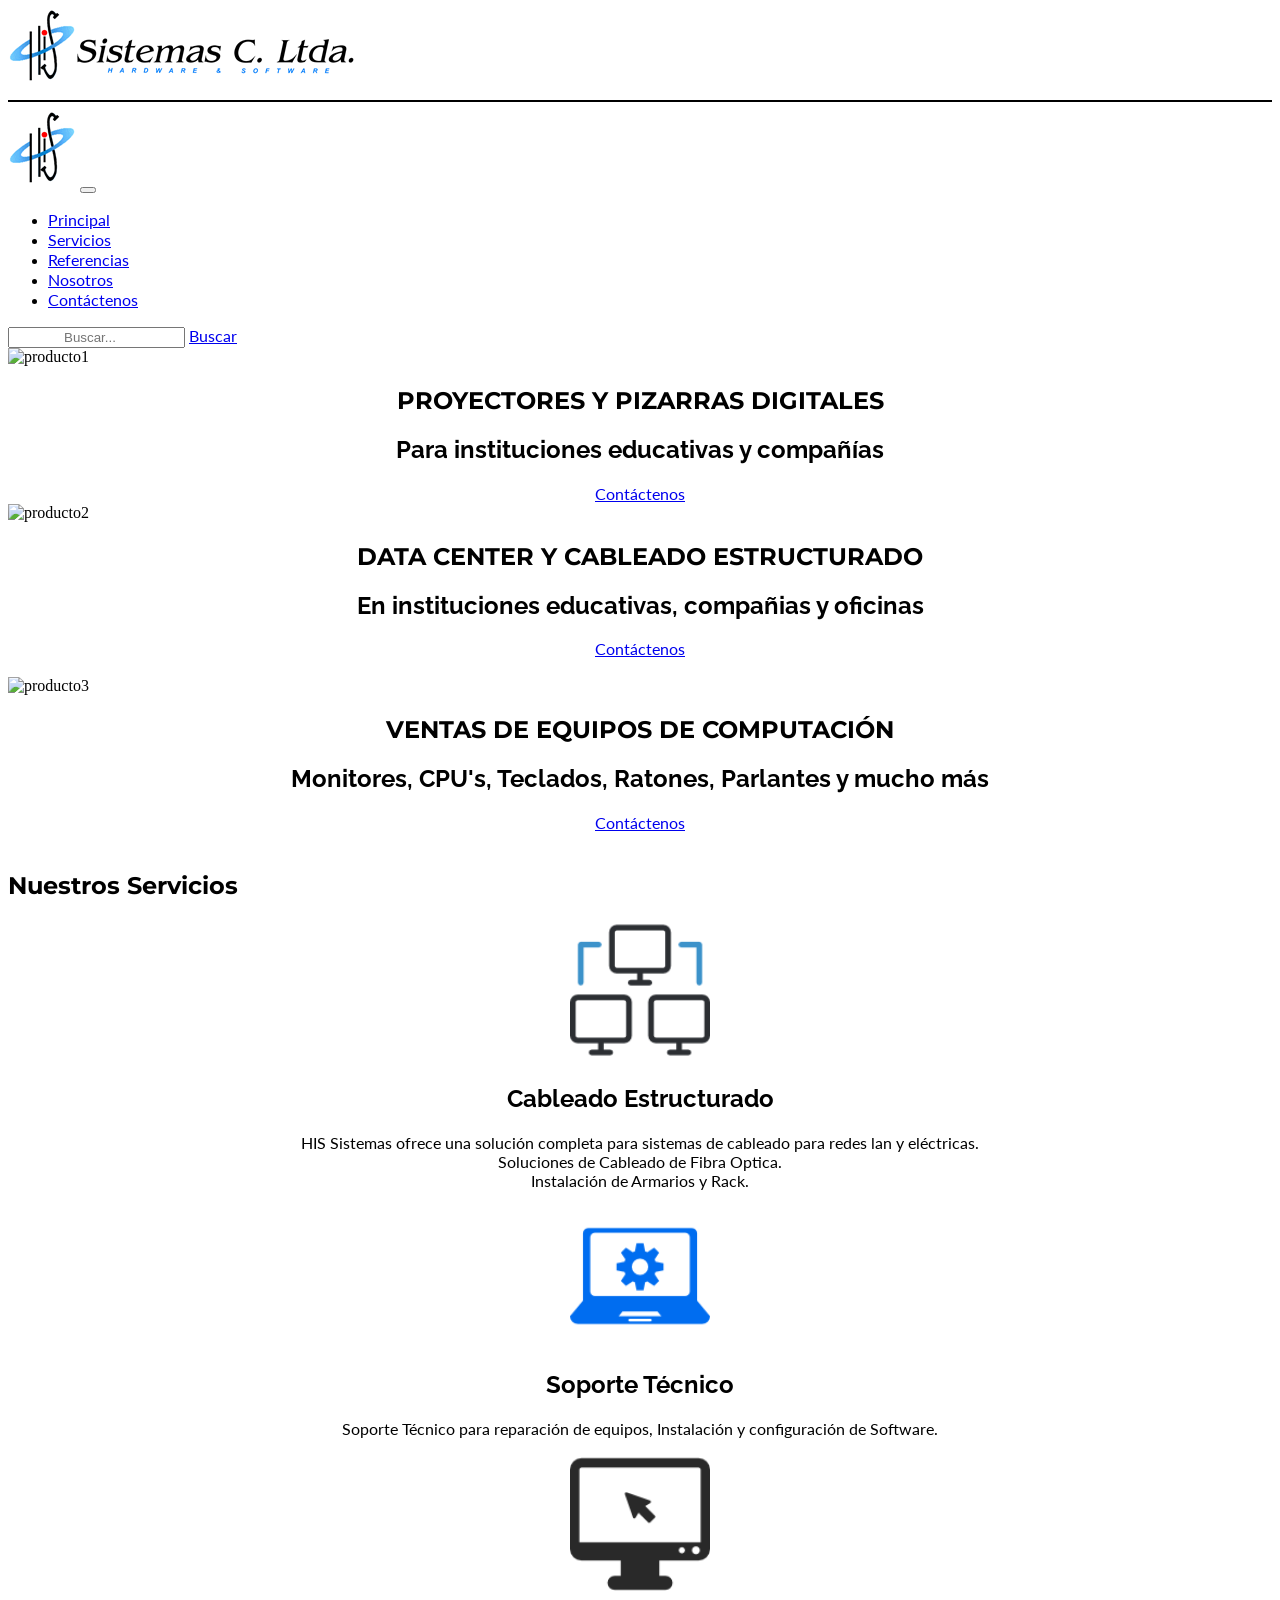
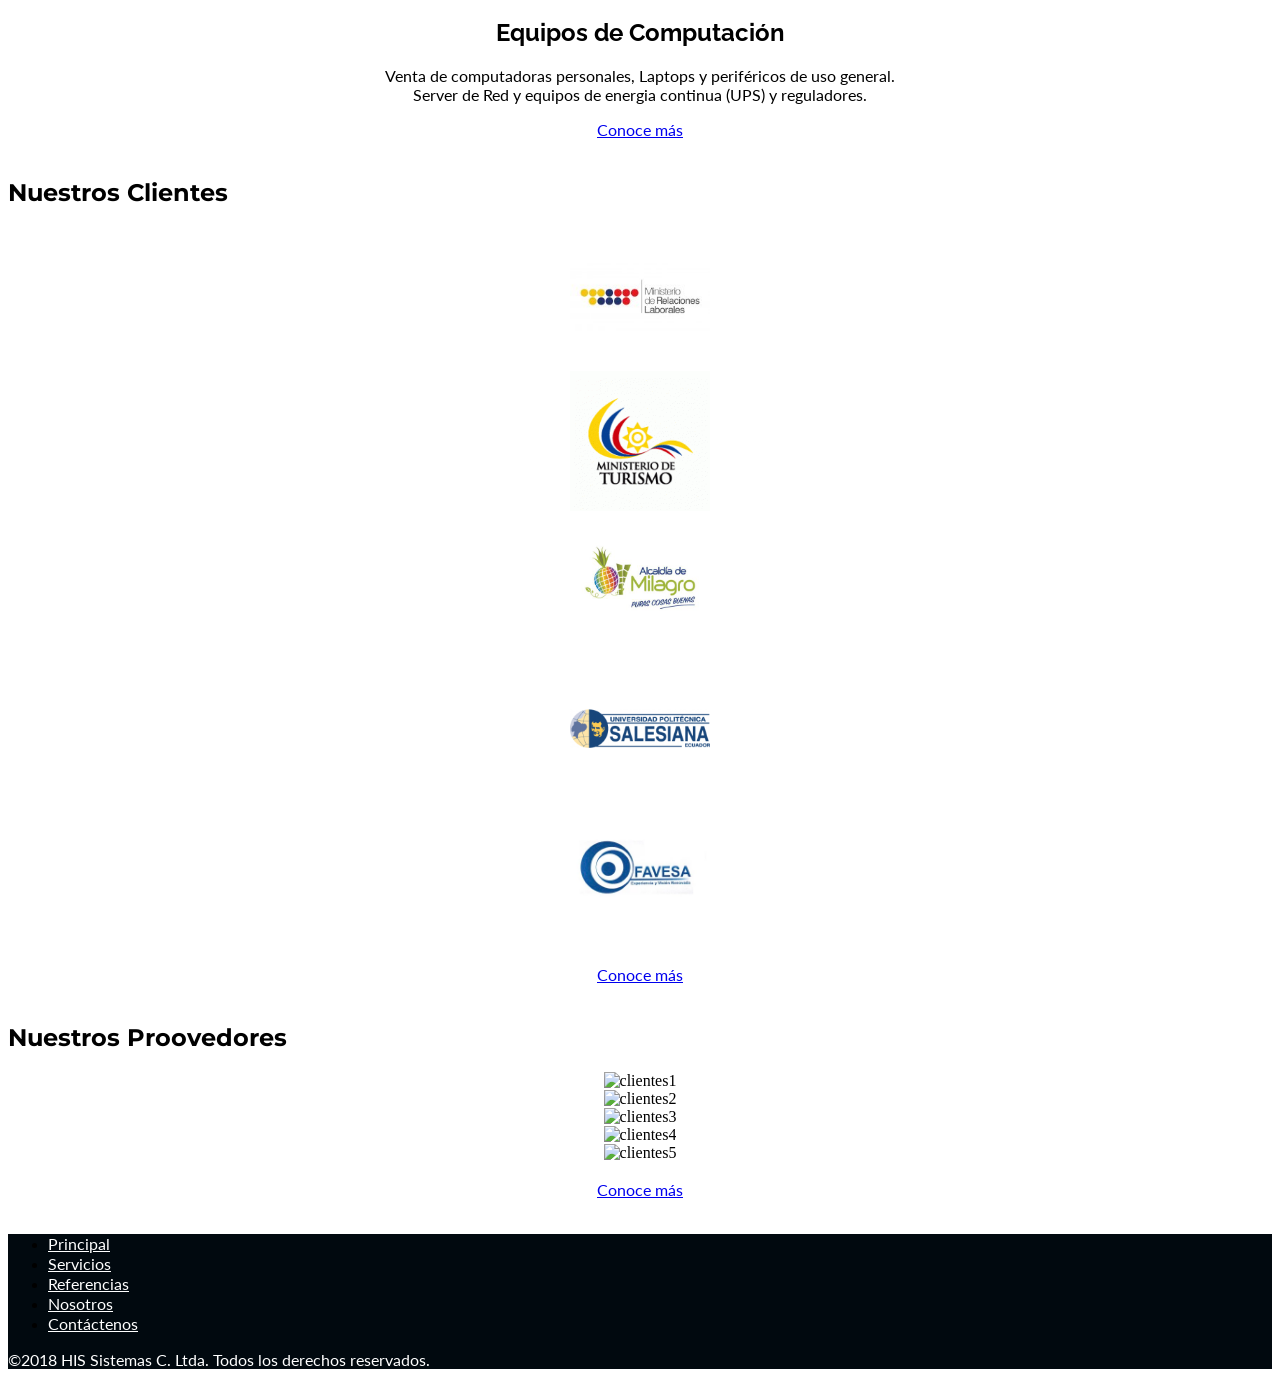
==== Pagina Web/html/index.html @ 73524119 "Ajustes en la estructura" ====
<!doctype html>
<html lang="es">

<head>
	<meta charset="utf-8">
	<meta name="viewport" content="width=device-width, initial-scale=1, shrink-to-fit=no">
	<meta name="author" content="Jose Escobar, Fernando Vaca">
	<title>HIS Sistemas</title>
	<link rel="stylesheet" href="../css/bootstrap.min.css">
	<link rel="stylesheet" href="../css/header_footer.css" type="text/css">
	<link rel="stylesheet" href="../css/index.css" type="text/css">
</head>

<body>
	<div class="container">
		<div class="row">
			<div class="col col-12">
				<div class="row">
					<header class="col col-12 col-md-6 col-lg-4 d-none d-md-block" id="logoholder">
						<img class="img-fluid " src="../img/logo.png" alt="logoHIS">
					</header>
				</div>

				<hr class="d-none d-md-block" id="line">
				<nav class="navbar navbar-expand-md navbar-light col">
						<a class="navbar-brand d-md-none d-sm-block" href="index.html"><img class="img-fluid" src="../img/logo-icono.png" alt="logoHIS"></a>
						<button class="navbar-toggler" type="button" data-toggle="collapse" data-target="#menuPrincipal">
						<span class="navbar-toggler-icon"></span>
						</button>
						<div id="menuPrincipal" class="collapse navbar-collapse justify-content-between">
							<ul class="list-inline navbar-nav">
								<li class="list-inline-item nav-item active"><a class="lato nav-link" href="index.html">Principal</a></li>
								<li class="list-inline-item nav-item"><a class="lato nav-link" href="services.html">Servicios</a></li>
								<li class="list-inline-item nav-item"><a class="lato nav-link" href="news.html">Referencias</a></li>
								<li class="list-inline-item nav-item"><a class="lato nav-link" href="us.html">Nosotros</a></li>
								<li class="list-inline-item nav-item"><a class="lato nav-link" href="contactus.html">Contáctenos</a></li>
							</ul>
							<form class="form-inline my-lg-3">
							  <input class="form-control mr-2" type="search" placeholder="Buscar..." aria-lael="Search">
							  <a href="search.html" class="lato btn btn-info" type="submit">Buscar</a>
							</form>
						</div>
					</nav>
			</div>
		</div>
	</div>
	<div class="container-fluid">
		<div class="row">
			<section class="col col-12" id="productos">
				<div class="producto row border border-dark mb-4">
					<div class="p-0 col col-12 col-sm-12 col-md-12 col-lg-8">
						<img class="img-fluid" src="https://via.placeholder.com/1000x500" alt="producto1">
					</div>
					<div class="col col-12 col-sm-12 col-md-12 col-lg-4">
						<div class="prod row">
							<div class="tituloP col col-12">
								<h1 class="mont">
									PROYECTORES Y PIZARRAS DIGITALES
								</h1>
							</div>
							<div class="textoP col col-12">
								<h2 class="rale">
									Para instituciones educativas y compañías
								</h2>
							</div>
							<div class="boton col col-12">
								<a href="contactus.html" class="lato btn btn-info">Contáctenos</a>
							</div>
						</div>

					</div>
				</div>
				<div class="producto row border border-dark">
					<div class="p-0 col col-12 col-sm-12 col-md-12 col-lg-8">
						<img class="img-fluid" src="https://via.placeholder.com/1000x500" alt="producto2">
					</div>
					<div class="col col-12 col-sm-12 col-md-12 col-lg-4">
						<div class="prod row">
							<div class="tituloP col col-12">
								<h1 class="mont">
									DATA CENTER Y CABLEADO ESTRUCTURADO
								</h1>
							</div>
							<div class="textoP col col-12">
								<h2 class="rale">
									En instituciones educativas, compañias y oficinas
								</h2>
							</div>
							<div class="boton col col-12">
								<a href="contactus.html" class="lato btn btn-info">Contáctenos</a>
							</div>
						</div>
					</div>

				</div>

				<br>

				<div class="producto row border border-dark">
					<div class="p-0 col col-12 col-sm-12 col-md-12 col-lg-8">
						<img class="img-fluid" src="https://via.placeholder.com/1000x500" alt="producto3">
					</div>
					<div class="col col-12 col-sm-12 col-md-12 col-lg-4">
						<div class="prod row">
							<div class="tituloP col col-12">
								<h1 class="mont">
									VENTAS DE EQUIPOS DE COMPUTACIÓN
								</h1>
							</div>
							<div class="textoP col col-12">
								<h2 class="rale">
									Monitores, CPU's, Teclados, Ratones, Parlantes y mucho más
								</h2>
							</div>
							<div class="boton col col-12">
								<a href="contactus.html" class="lato btn btn-info">Contáctenos</a>
							</div>
						</div>
					</div>

				</div>
			</section>
		</div>
		<div class="row">
			<section class="col col-12" id="servicios">
				<br>
				<div class="row" id="serviciosImg">
					<div class="col col-12">
						<h1 class="mont">Nuestros Servicios</h1>
					</div>
					<div class="serviceHolder col col-12 col-sm-12 col-lg-4">
						<div class="row">
							<div class="imgen col col-12">
								<img class="img-fluid ik" src="../img/cabEstruc.png" alt="service1">
							</div>
	
							<div class="tituloP col col-12">
								<h2 class="rale">
									Cableado Estructurado	
								</h2>
							</div>
	
							<div class="textoP col col-12">
								<p class="lato">
									HIS Sistemas ofrece una solución completa para sistemas de cableado para redes lan y eléctricas.
									<br>
									Soluciones de Cableado de Fibra Optica.
									<br>
									Instalación de Armarios y Rack.
								</p>
							</div>
	
						</div>
					</div>
					<div class="serviceHolder col col-12 col-sm-12 col-lg-4">
						<div class="row">
							<div class="imgen col col-12">
								<img class="img-fluid ik" src="../img/sopTec.png" alt="service3">
							</div>
	
							<div class="tituloP col col-12">
								<h2 class="rale">
									Soporte Técnico	
								</h2>
							</div>
	
							<div class="textoP col col-12">
								<p class="lato">
									Soporte Técnico para reparación de equipos, Instalación y configuración de Software.
								</p>
							</div>
	
						</div>
					</div>
					<div class="serviceHolder col col-12 col-sm-12 col-lg-4">
						<div class="row">
							<div class="imgen col col-12">
								<img class="img-fluid ik" src="../img/eqComp.png" alt="service2">
							</div>
	
							<div class="tituloP col col-12">
								<h2 class="rale">
									Equipos de Computación	
								</h2>
							</div>
	
							<div class="textoP col col-12">
								<p class="lato">
									Venta de computadoras personales, Laptops y periféricos de uso general.
									<br>
									Server de Red y equipos de energia continua (UPS) y reguladores.
								</p>
							</div>
	
						</div>
					</div>
					
					<div class="boton col col-12">
						<a class="lato boton btn btn-info" href="services.html">Conoce más</a>
					</div>
				</div>
			</section>
		</div>
		
		<br>
		<div class="row">
			<section class="col col-12" id="clientes">
				<div class="row" id="clientesHolder">
					<div class="col col-12">
						<h1 class="mont">Nuestros Clientes</h1>
					</div>
					<div class="imgen col col-6 col-sm-6 col-md-2">
						<img class="ik img-fluid" src="../img/minLaborales.jpg" alt="clientes1">
					</div>
					<div class="imgen col col-6 col-sm-6 col-md-2">
						<img class="ik img-fluid" src="../img/minTurismo.jpg" alt="clientes2">
					</div>
					<div class="imgen col col-6 col-sm-6 col-md-2">
						<img class="ik img-fluid" src="../img/alcMilagro.jpg" alt="clientes3">
					</div>
					<div class="imgen col col-6 col-sm-6 col-md-2">
						<img class="ik img-fluid" src="../img/ups.png" alt="clientes4">
					</div>
					<div class="imgen col col-6 col-sm-6 col-md-2">
						<img class="ik img-fluid" src="../img/favesa.png" alt="clientes5">
					</div>
				</div>
				<br>
				<div class="boton col col-md-6 col-lg-2">
					<a class="lato btn btn-info" href="news.html">Conoce más</a>
				</div>

			</section>
		</div>
		<br>
		<div class="row">
			<section class="col col-12" id="proovedores">
				<div class="row" id="proovedoresHolder">
					<div class="col col-12">
						<h1 class="mont">Nuestros Proovedores</h1>
					</div>
					<div class="imgen col col-6 col-sm-6 col-md-2">
						<img class="ik img-fluid" src="https://via.placeholder.com/140x100" alt="clientes1">
					</div>
					<div class="imgen col col-6 col-sm-6 col-md-2">
						<img class="ik img-fluid" src="https://via.placeholder.com/140x100" alt="clientes2">
					</div>
					<div class="imgen col col-6 col-sm-6 col-md-2">
						<img class="ik img-fluid" src="https://via.placeholder.com/140x100" alt="clientes3">
					</div>
					<div class="imgen col col-6 col-sm-6 col-md-2">
						<img class="ik img-fluid" src="https://via.placeholder.com/140x100" alt="clientes4">
					</div>
					<div class="imgen col col-6 col-sm-6 col-md-2">
						<img class="ik img-fluid" src="https://via.placeholder.com/140x100" alt="clientes5">
					</div>
				</div>
				<br>
				<div class="boton col col-md-6 col-lg-2">
					<a class="lato btn btn-info" href="services.html">Conoce más</a>
				</div>

			</section>
		</div>

		<br>
	</div>
	
	<footer class="footer">
		<div class="container">
			<div class="row">
				<ul class="list-inline">
					<li class="list-inline-item"><a class="lato wl nav-link" href="index.html">Principal</a></li>
					<li class="list-inline-item"><a class="lato wl nav-link" href="services.html">Servicios</a></li>
					<li class="list-inline-item"><a class="lato wl nav-link" href="news.html">Referencias</a></li>
					<li class="list-inline-item"><a class="lato wl nav-link" href="us.html">Nosotros</a></li>
					<li class="list-inline-item"><a class="lato wl nav-link" href="contactus.html">Contáctenos</a></li>
				</ul>

			</div>
			<div class="row">
				<div class="col">
					<p class="lato wl">©2018 HIS Sistemas C. Ltda. Todos los derechos reservados.</p>	
				</div>
			</div>
		</div>
	</footer>
	
	<script src="../js/jquery-3.3.1.slim.min.js"></script>
    <script src="../js/bootstrap.min.js"></script>
  
	
</body>

</html>
---- Pagina Web/css/header_footer.css ----
@import url('https://fonts.googleapis.com/css?family=Lato|Montserrat|Raleway');
/*
font-family: 'Lato', sans-serif;
font-family: 'Montserrat', sans-serif;
font-family: 'Raleway', sans-serif;
*/



#line {
	border: 1px solid black;
}

#navbar a, nav input{
	color: black;
	text-align: center;
	text-decoration: none;
}

#navbar a:hover {
	background-color: #5CB1F7;
}

.lato{
	font-family: 'Lato', sans-serif;
}


.mont{
	font-family: 'Montserrat' ,sans-serif;
	font-weight: bolder;
}

.rale{
	font-family: 'Raleway',sans-serif;
}

.wl{
	color: #FFFFFF;
}

.footer{
	background-color: #01090F;
}
---- Pagina Web/css/index.css ----
.tituloP,.textoP,.boton,.imgen{
	margin-left: auto;
	margin-right: auto;
	text-align: center;
}

.prod{
	height:  100%;
}

.ik{
	height: 140px;
	width: 140px;
}
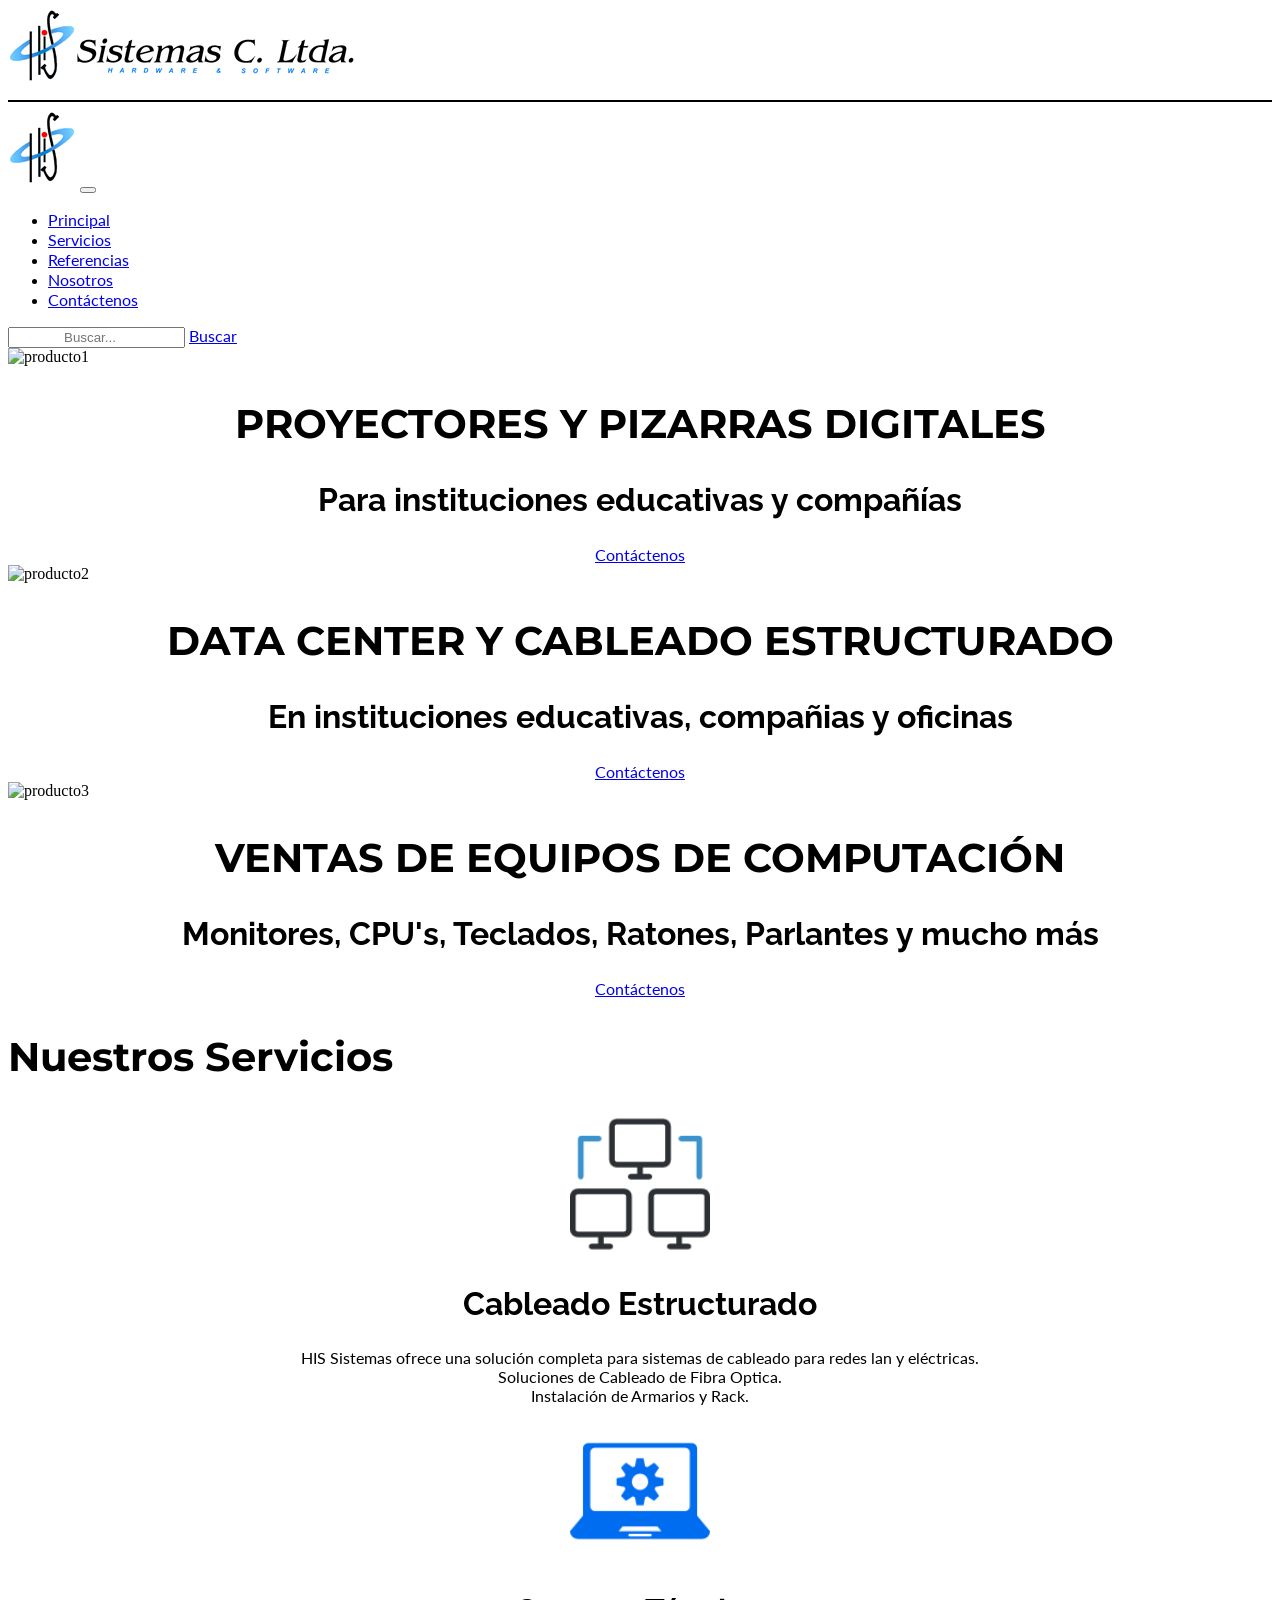
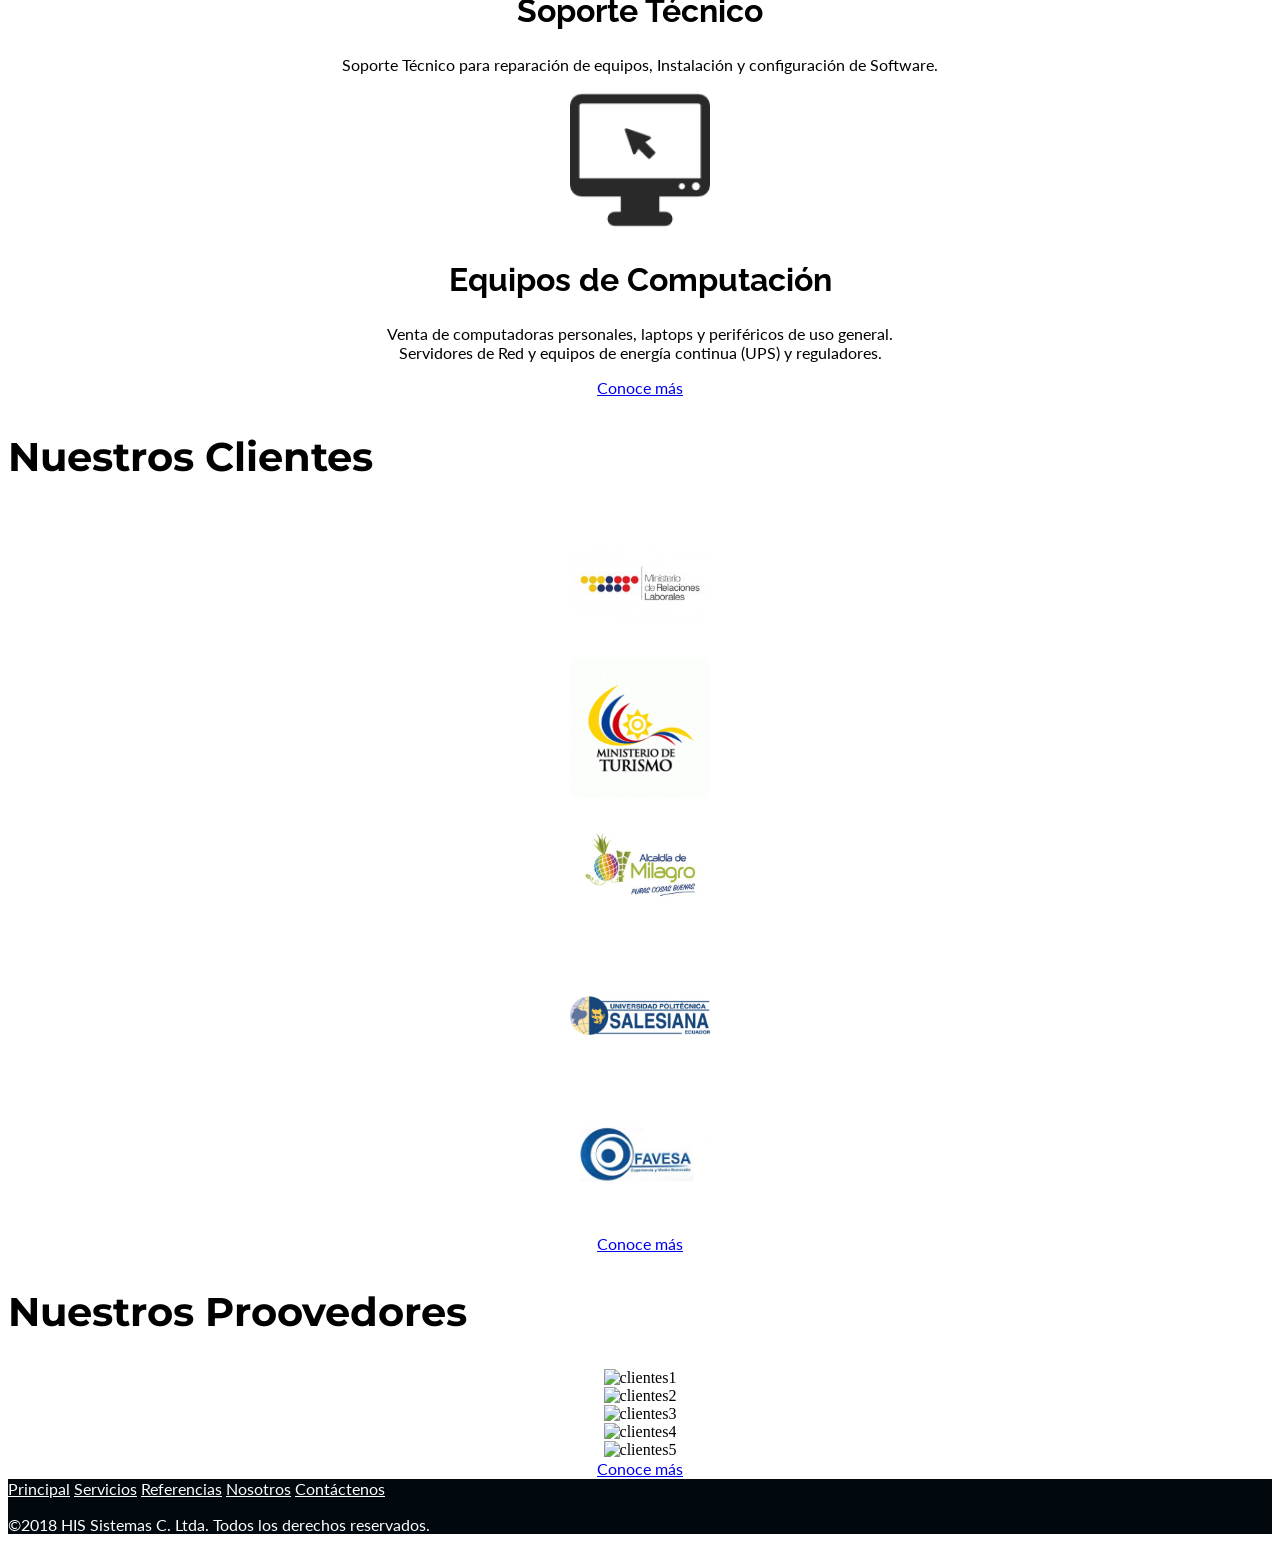
==== commit 70e226a4: "GG" ====
--- a/Pagina Web/html/index.html
+++ b/Pagina Web/html/index.html
@@ -45,20 +45,20 @@
 		</div>
 	</div>
 	<div class="container-fluid">
-		<div class="row">
-			<section class="col col-12" id="productos">
-				<div class="producto row border border-dark mb-4">
-					<div class="p-0 col col-12 col-sm-12 col-md-12 col-lg-8">
+		<div class="row" >
+			<section id="productos" class="col col-12">
+				<div class="producto row">
+					<div class="p-0 col col-12 col-sm-12 col-md-12 col-lg-7 col-xl-8">
 						<img class="img-fluid" src="https://via.placeholder.com/1000x500" alt="producto1">
 					</div>
-					<div class="col col-12 col-sm-12 col-md-12 col-lg-4">
-						<div class="prod row">
+					<div class="col col-12 col-sm-12 col-md-12 col-lg-5 col-xl-4">
+						<div class="prod row align-middle">
 							<div class="tituloP col col-12">
 								<h1 class="mont">
 									PROYECTORES Y PIZARRAS DIGITALES
 								</h1>
 							</div>
-							<div class="textoP col col-12">
+							<div class="textoP col col-12 d-none d-lg-block">
 								<h2 class="rale">
 									Para instituciones educativas y compañías
 								</h2>
@@ -70,18 +70,18 @@
 
 					</div>
 				</div>
-				<div class="producto row border border-dark">
-					<div class="p-0 col col-12 col-sm-12 col-md-12 col-lg-8">
+				<div class="producto row">
+					<div class="p-0 col col-12 col-sm-12 col-md-12 col-lg-7 col-xl-8">
 						<img class="img-fluid" src="https://via.placeholder.com/1000x500" alt="producto2">
 					</div>
-					<div class="col col-12 col-sm-12 col-md-12 col-lg-4">
-						<div class="prod row">
+					<div class="col col-12 col-sm-12 col-md-12 col-lg-5 col-xl-4">
+						<div class="prod row align-middle">
 							<div class="tituloP col col-12">
 								<h1 class="mont">
 									DATA CENTER Y CABLEADO ESTRUCTURADO
 								</h1>
 							</div>
-							<div class="textoP col col-12">
+							<div class="textoP col col-12 d-none d-lg-block">
 								<h2 class="rale">
 									En instituciones educativas, compañias y oficinas
 								</h2>
@@ -93,21 +93,18 @@
 					</div>
 
 				</div>
-
-				<br>
-
-				<div class="producto row border border-dark">
-					<div class="p-0 col col-12 col-sm-12 col-md-12 col-lg-8">
+				<div class="producto row">
+					<div class="p-0 col col-12 col-sm-12 col-md-12 col-lg-7 col-xl-8">
 						<img class="img-fluid" src="https://via.placeholder.com/1000x500" alt="producto3">
 					</div>
-					<div class="col col-12 col-sm-12 col-md-12 col-lg-4">
+					<div class="col col-12 col-sm-12 col-md-12 col-lg-5 col-xl-4">
 						<div class="prod row">
 							<div class="tituloP col col-12">
-								<h1 class="mont">
+								<h1 class="mont center">
 									VENTAS DE EQUIPOS DE COMPUTACIÓN
 								</h1>
 							</div>
-							<div class="textoP col col-12">
+							<div class="textoP col col-12 d-none d-lg-block">
 								<h2 class="rale">
 									Monitores, CPU's, Teclados, Ratones, Parlantes y mucho más
 								</h2>
@@ -121,9 +118,9 @@
 				</div>
 			</section>
 		</div>
-		<div class="row">
-			<section class="col col-12" id="servicios">
-				<br>
+		
+		<div class="row mt-3 mt-lg-5" id="servicios">
+			<section class="col col-12">
 				<div class="row" id="serviciosImg">
 					<div class="col col-12">
 						<h1 class="mont">Nuestros Servicios</h1>
@@ -131,7 +128,7 @@
 					<div class="serviceHolder col col-12 col-sm-12 col-lg-4">
 						<div class="row">
 							<div class="imgen col col-12">
-								<img class="img-fluid ik" src="../img/cabEstruc.png" alt="service1">
+								<img class="ik" src="../img/cabEstruc.png" alt="service1">
 							</div>
 	
 							<div class="tituloP col col-12">
@@ -141,7 +138,7 @@
 							</div>
 	
 							<div class="textoP col col-12">
-								<p class="lato">
+								<p class="lato d-none d-md-block">
 									HIS Sistemas ofrece una solución completa para sistemas de cableado para redes lan y eléctricas.
 									<br>
 									Soluciones de Cableado de Fibra Optica.
@@ -155,7 +152,7 @@
 					<div class="serviceHolder col col-12 col-sm-12 col-lg-4">
 						<div class="row">
 							<div class="imgen col col-12">
-								<img class="img-fluid ik" src="../img/sopTec.png" alt="service3">
+								<img class="ik" src="../img/sopTec.png" alt="service3">
 							</div>
 	
 							<div class="tituloP col col-12">
@@ -165,7 +162,7 @@
 							</div>
 	
 							<div class="textoP col col-12">
-								<p class="lato">
+								<p class="lato d-none d-md-block">
 									Soporte Técnico para reparación de equipos, Instalación y configuración de Software.
 								</p>
 							</div>
@@ -185,10 +182,10 @@
 							</div>
 	
 							<div class="textoP col col-12">
-								<p class="lato">
-									Venta de computadoras personales, Laptops y periféricos de uso general.
+								<p class="lato d-none d-md-block">
+									Venta de computadoras personales, laptops y periféricos de uso general.
 									<br>
-									Server de Red y equipos de energia continua (UPS) y reguladores.
+									Servidores de Red y equipos de energía continua (UPS) y reguladores.
 								</p>
 							</div>
 	
@@ -202,15 +199,14 @@
 			</section>
 		</div>
 		
-		<br>
-		<div class="row">
+		<div class="row mt-3 mt-lg-5">
 			<section class="col col-12" id="clientes">
 				<div class="row" id="clientesHolder">
 					<div class="col col-12">
 						<h1 class="mont">Nuestros Clientes</h1>
 					</div>
 					<div class="imgen col col-6 col-sm-6 col-md-2">
-						<img class="ik img-fluid" src="../img/minLaborales.jpg" alt="clientes1">
+						<img class="ik" src="../img/minLaborales.jpg" alt="clientes1">
 					</div>
 					<div class="imgen col col-6 col-sm-6 col-md-2">
 						<img class="ik img-fluid" src="../img/minTurismo.jpg" alt="clientes2">
@@ -221,19 +217,18 @@
 					<div class="imgen col col-6 col-sm-6 col-md-2">
 						<img class="ik img-fluid" src="../img/ups.png" alt="clientes4">
 					</div>
-					<div class="imgen col col-6 col-sm-6 col-md-2">
+					<div class="imgen col col-6 col-sm-6 col-md-2 d-none d-md--block">
 						<img class="ik img-fluid" src="../img/favesa.png" alt="clientes5">
 					</div>
 				</div>
-				<br>
 				<div class="boton col col-md-6 col-lg-2">
 					<a class="lato btn btn-info" href="news.html">Conoce más</a>
 				</div>
 
 			</section>
 		</div>
-		<br>
-		<div class="row">
+		
+		<div class="row mt-3 mt-lg-5">
 			<section class="col col-12" id="proovedores">
 				<div class="row" id="proovedoresHolder">
 					<div class="col col-12">
@@ -251,11 +246,10 @@
 					<div class="imgen col col-6 col-sm-6 col-md-2">
 						<img class="ik img-fluid" src="https://via.placeholder.com/140x100" alt="clientes4">
 					</div>
-					<div class="imgen col col-6 col-sm-6 col-md-2">
+					<div class="imgen col col-6 col-sm-6 col-md-2 d-none d-md--block">
 						<img class="ik img-fluid" src="https://via.placeholder.com/140x100" alt="clientes5">
 					</div>
 				</div>
-				<br>
 				<div class="boton col col-md-6 col-lg-2">
 					<a class="lato btn btn-info" href="services.html">Conoce más</a>
 				</div>
@@ -263,20 +257,16 @@
 			</section>
 		</div>
 
-		<br>
 	</div>
 	
-	<footer class="footer">
+	<footer class="footer mt-3 mt-lg-5">
 		<div class="container">
-			<div class="row">
-				<ul class="list-inline">
-					<li class="list-inline-item"><a class="lato wl nav-link" href="index.html">Principal</a></li>
-					<li class="list-inline-item"><a class="lato wl nav-link" href="services.html">Servicios</a></li>
-					<li class="list-inline-item"><a class="lato wl nav-link" href="news.html">Referencias</a></li>
-					<li class="list-inline-item"><a class="lato wl nav-link" href="us.html">Nosotros</a></li>
-					<li class="list-inline-item"><a class="lato wl nav-link" href="contactus.html">Contáctenos</a></li>
-				</ul>
-
+			<div class="row pt-5 pb-5">
+				<a class="lato wl col-auto" href="index.html">Principal</a>
+				<a class="lato wl col-auto" href="services.html">Servicios</a>
+				<a class="lato wl col-auto" href="news.html">Referencias</a>
+				<a class="lato wl col-auto" href="us.html">Nosotros</a>
+				<a class="lato wl col-auto" href="contactus.html">Contáctenos</a>
 			</div>
 			<div class="row">
 				<div class="col">
@@ -286,8 +276,10 @@
 		</div>
 	</footer>
 	
+	
 	<script src="../js/jquery-3.3.1.slim.min.js"></script>
     <script src="../js/bootstrap.min.js"></script>
+	<script src="../js/index.js"></script>
   
 	
 </body>
--- a/Pagina Web/css/header_footer.css
+++ b/Pagina Web/css/header_footer.css
@@ -4,7 +4,6 @@
 font-family: 'Montserrat', sans-serif;
 font-family: 'Raleway', sans-serif;
 */
-
 
 
 #line {
@@ -42,3 +41,7 @@
 .footer{
 	background-color: #01090F;
 }
+
+.footer a:hover{
+	color:white;
+}
--- a/Pagina Web/css/index.css
+++ b/Pagina Web/css/index.css
@@ -1,16 +1,47 @@
-
 
 .tituloP,.textoP,.boton,.imgen{
-	margin-left: auto;
-	margin-right: auto;
+	margin: auto;
 	text-align: center;
-}
-
-.prod{
-	height:  100%;
 }
 
 .ik{
 	height: 140px;
 	width: 140px;
+}
+
+.tituloP, .textoP{
+	height: 40%;
+}
+
+
+.prod{
+	height: 100px;
+}
+
+
+h1,h2{
+	font-size: 1rem;
+}
+
+@media (min-width: 544px) {  
+	h1,h2{font-size: 1.2rem;}
+}
+ 
+/* Medium devices (tablets, 768px and up) The navbar toggle appears at this breakpoint */
+@media (min-width: 768px) {   
+	h1,h2{font-size:1.5rem;}/*1rem = 16px*/
+}
+ 
+/* Large devices (desktops, 992px and up) */
+@media (min-width: 992px) { 
+	.prod {height:100%;}
+	h1{font-size:2rem;}/*1rem = 16px*/
+	h2{font-size: 1.75rem}
+}
+ 
+/* Extra large devices (large desktops, 1200px and up) */
+@media (min-width: 1200px) {  
+	.prod {height:100%;} /*1rem = 16px*/    
+	h1{font-size:2.5rem;} 
+	h2{font-size: 2rem;}
 }
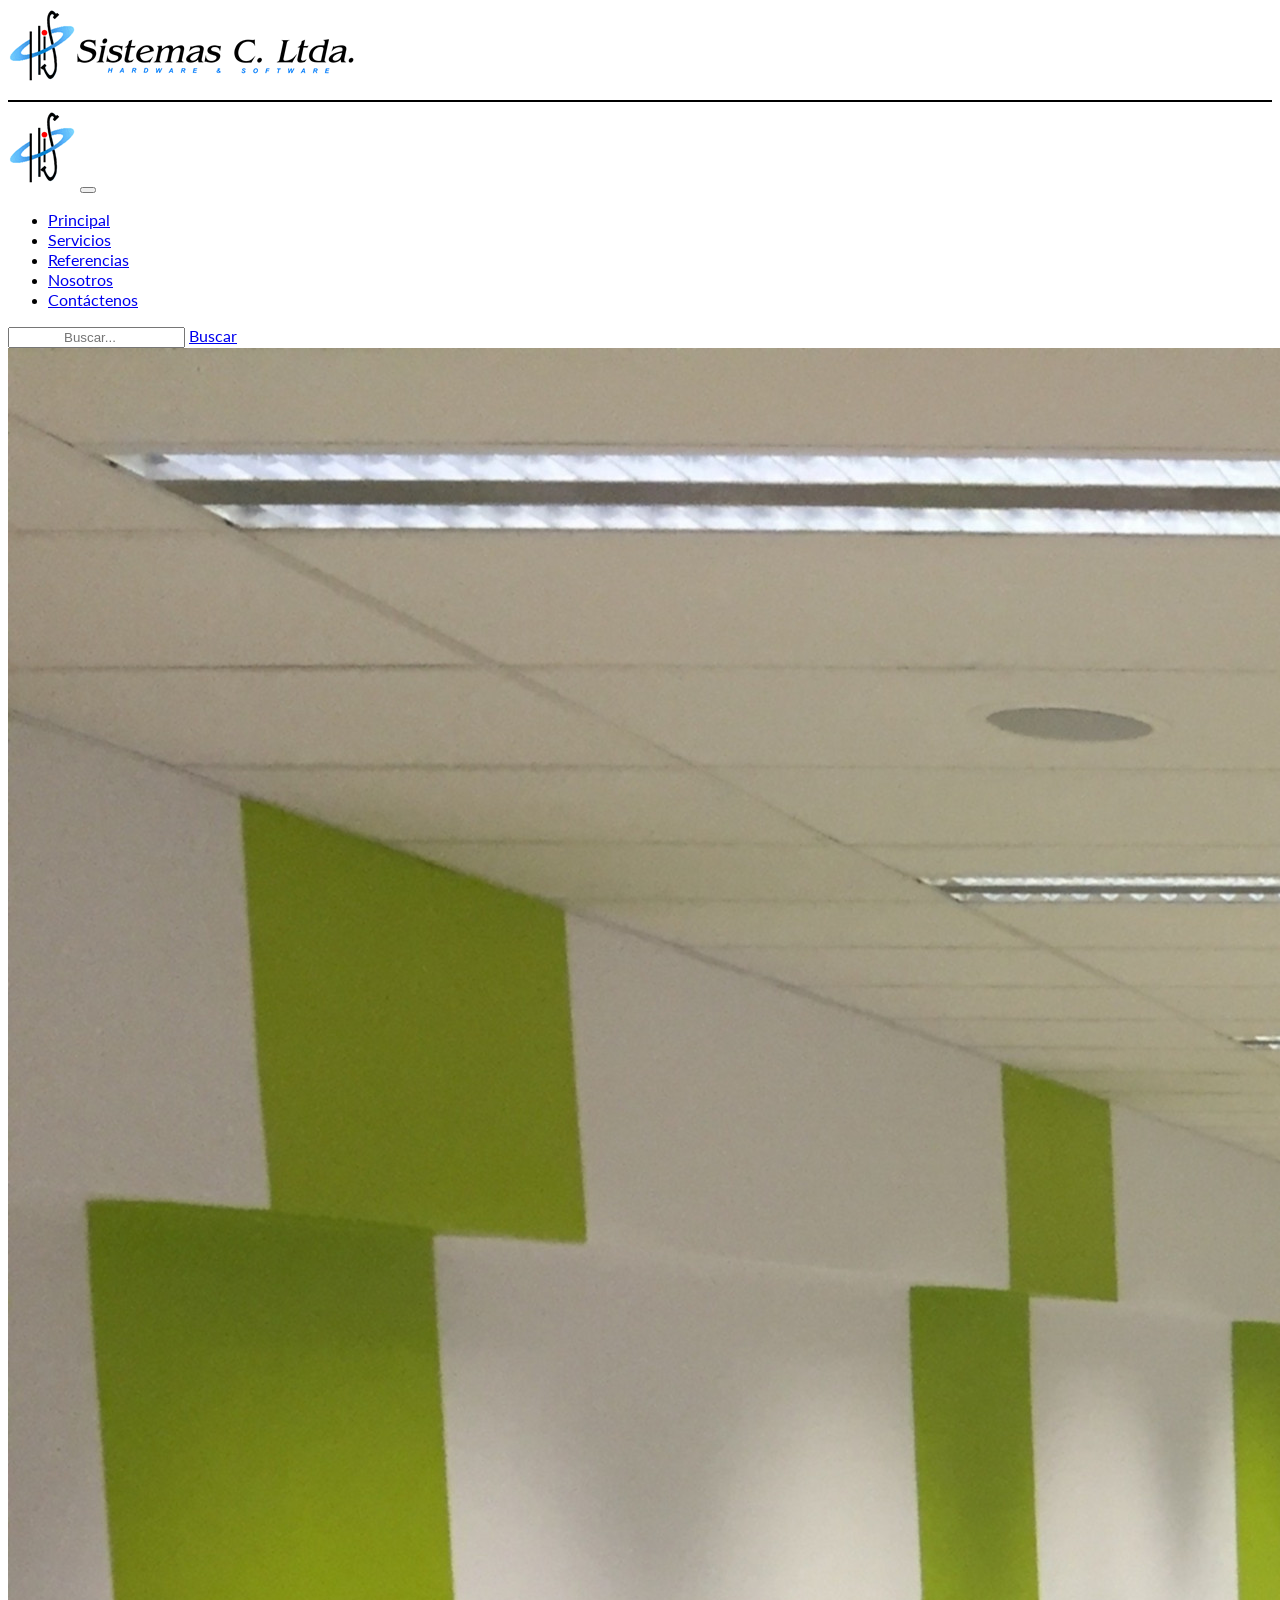
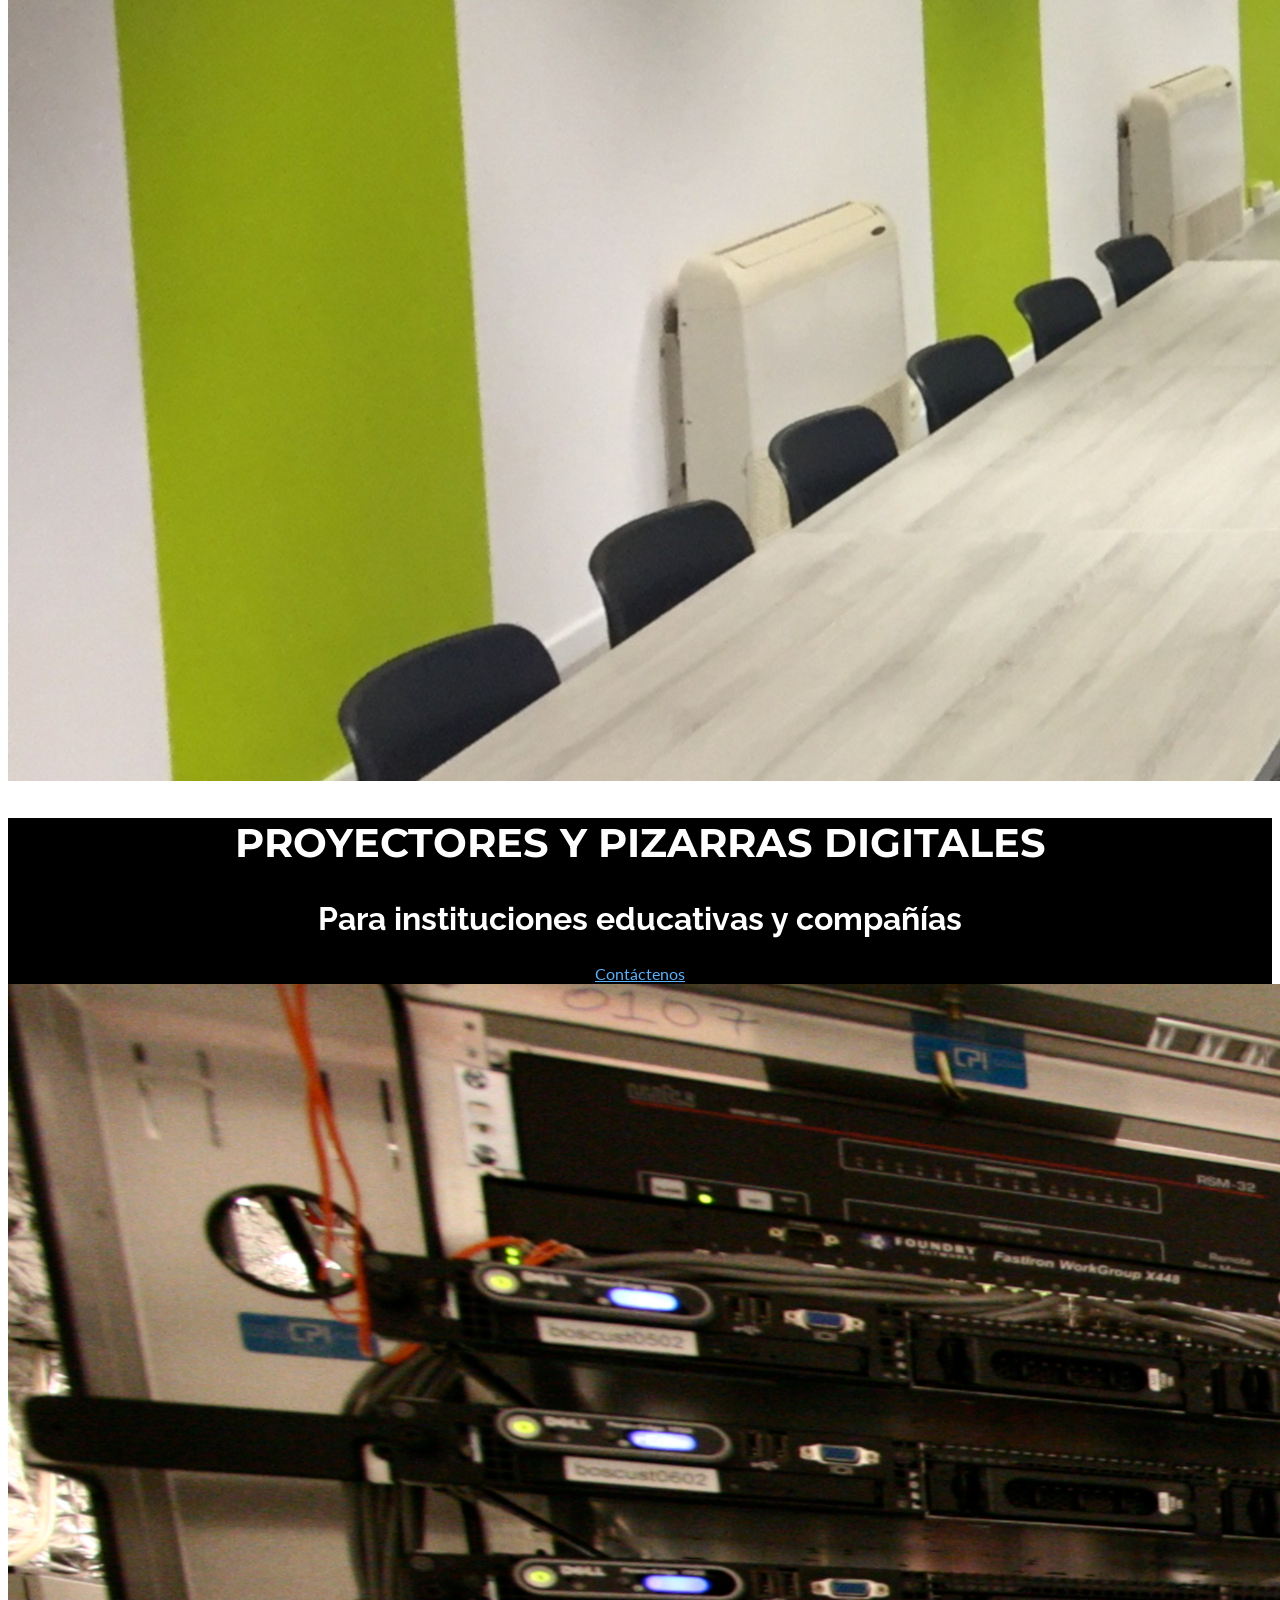
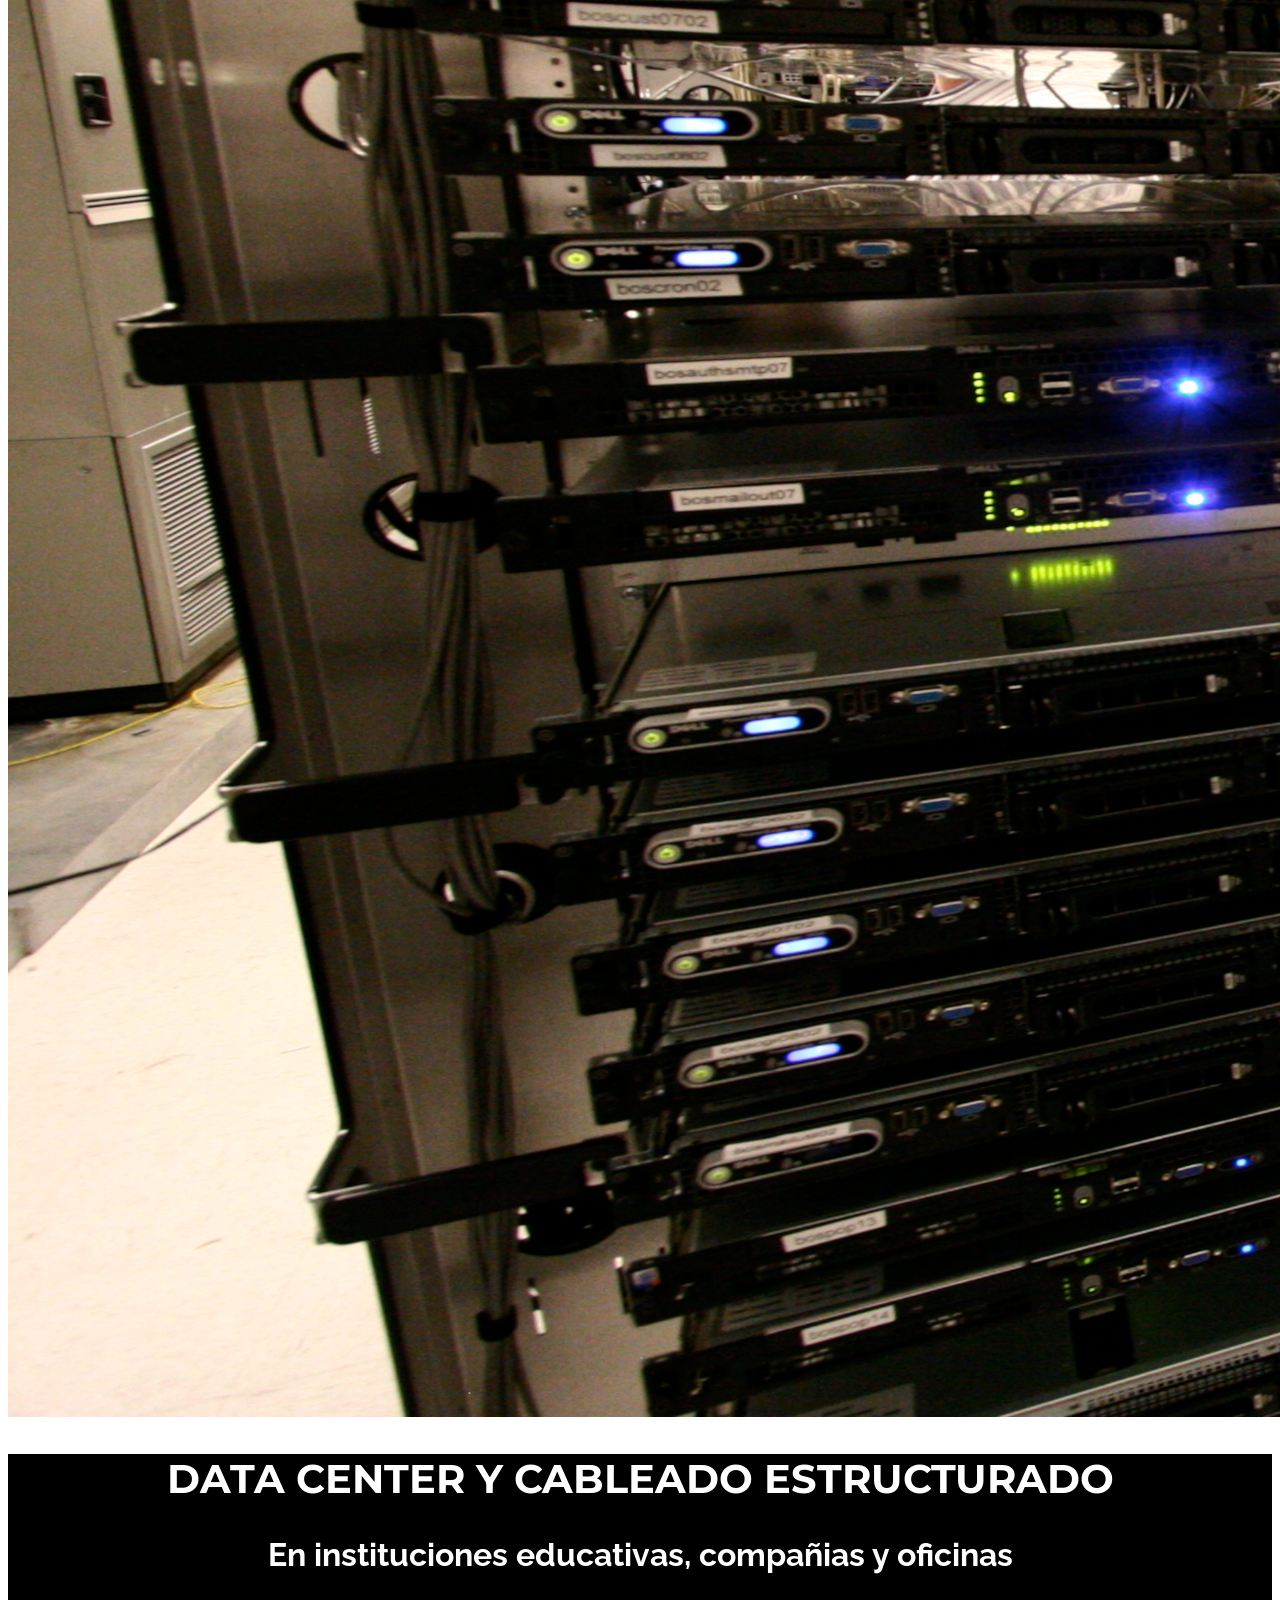
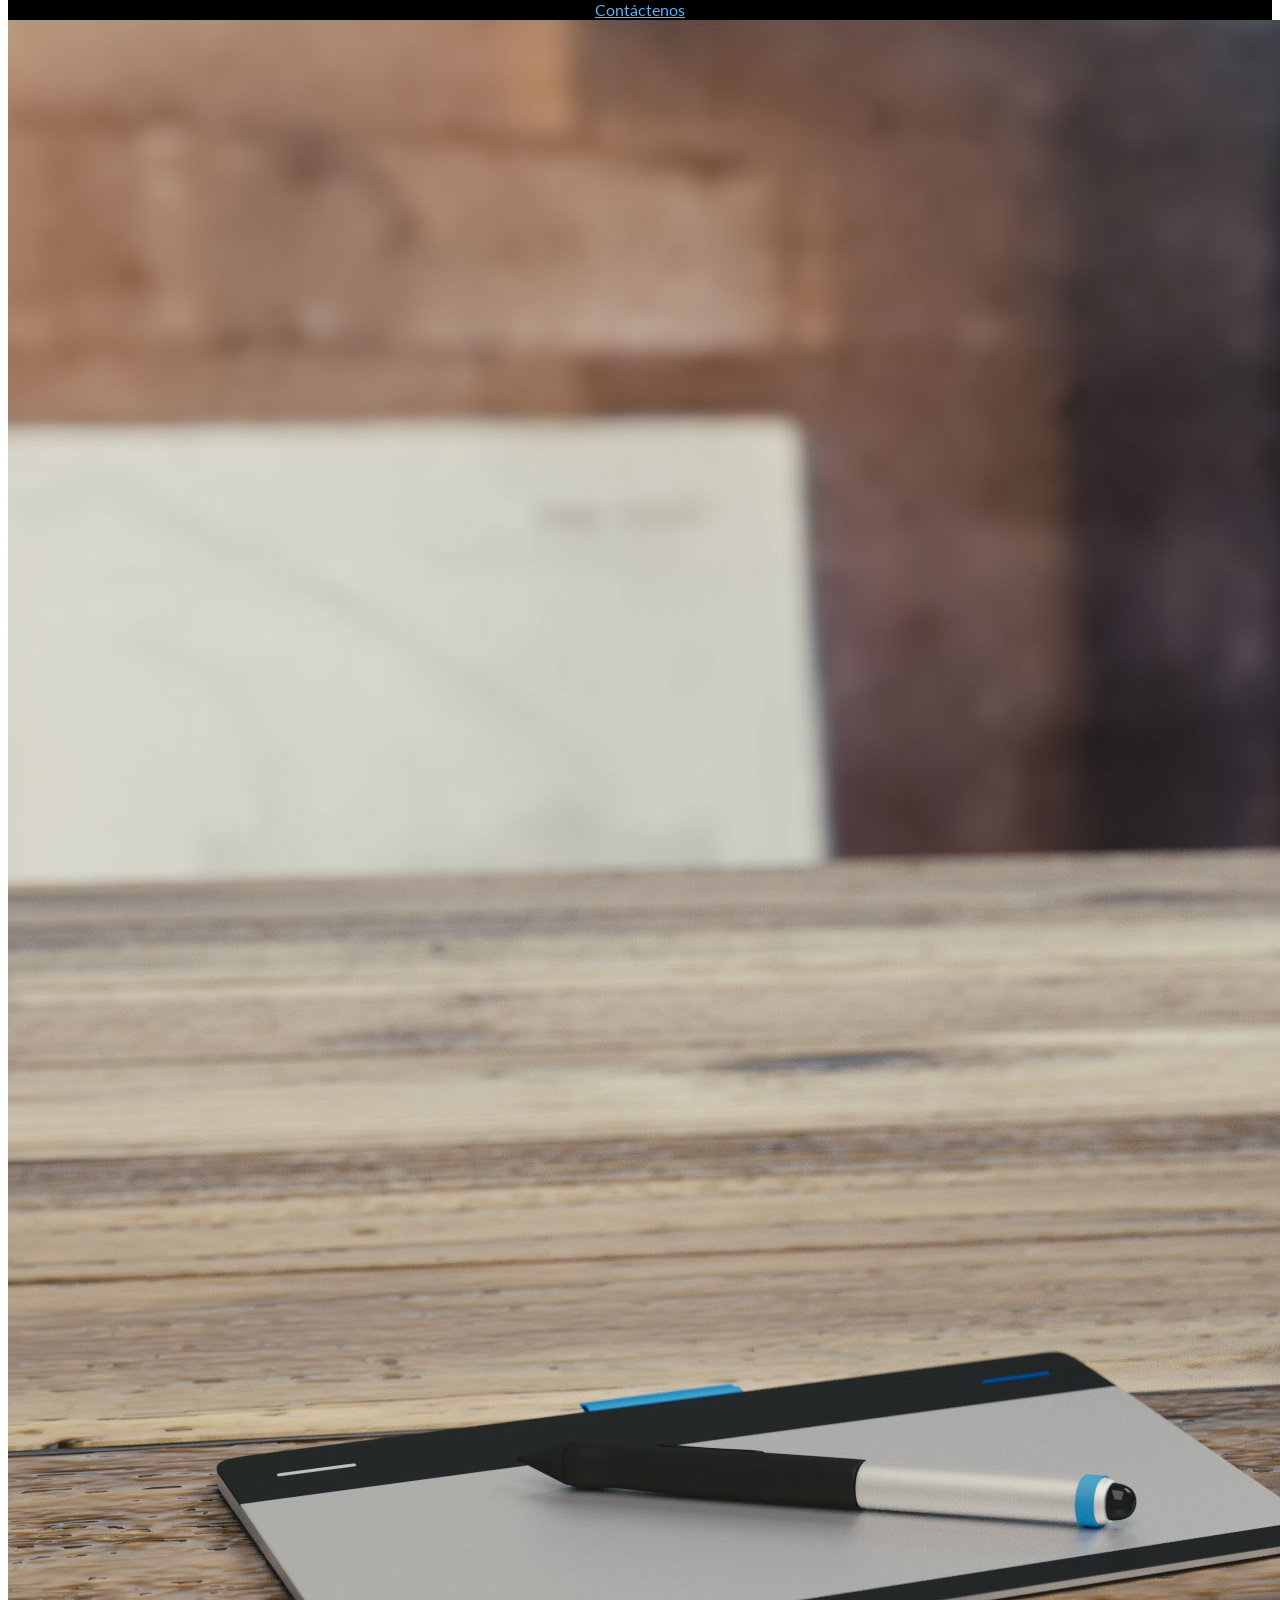
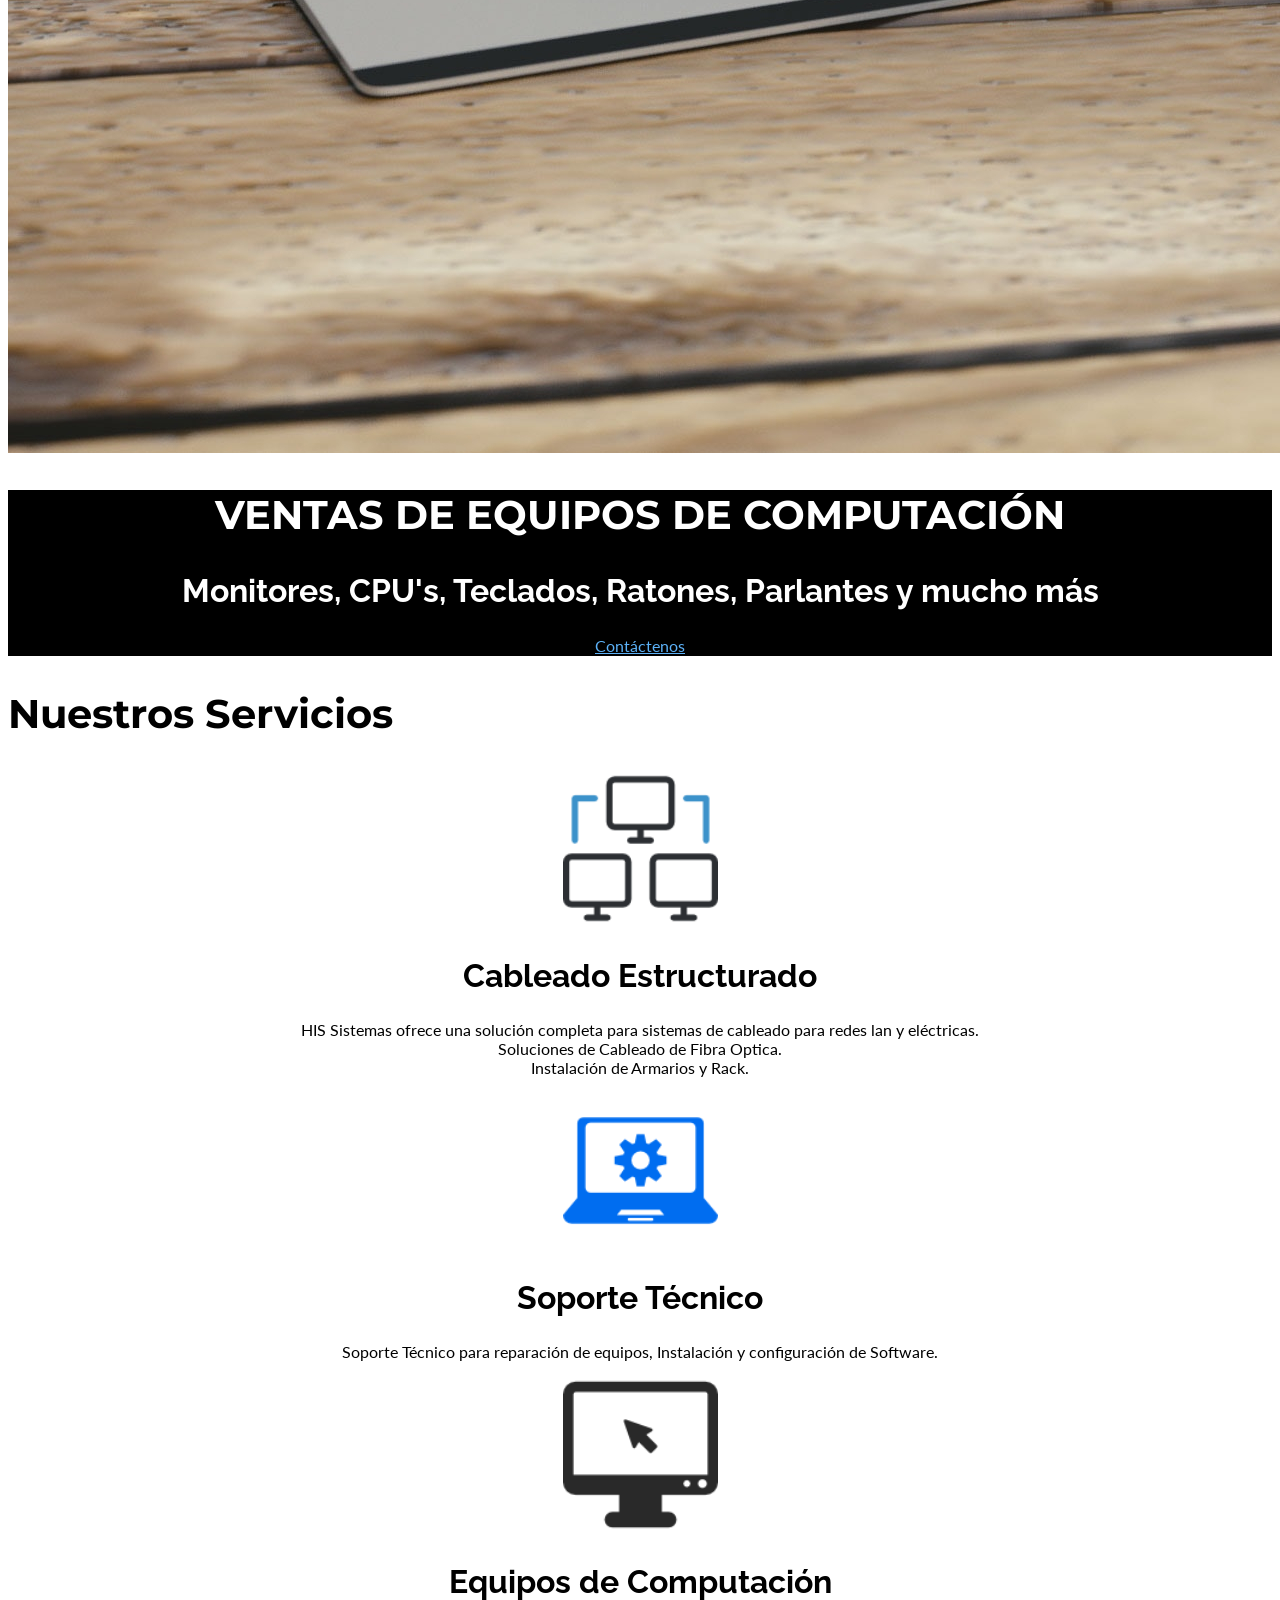
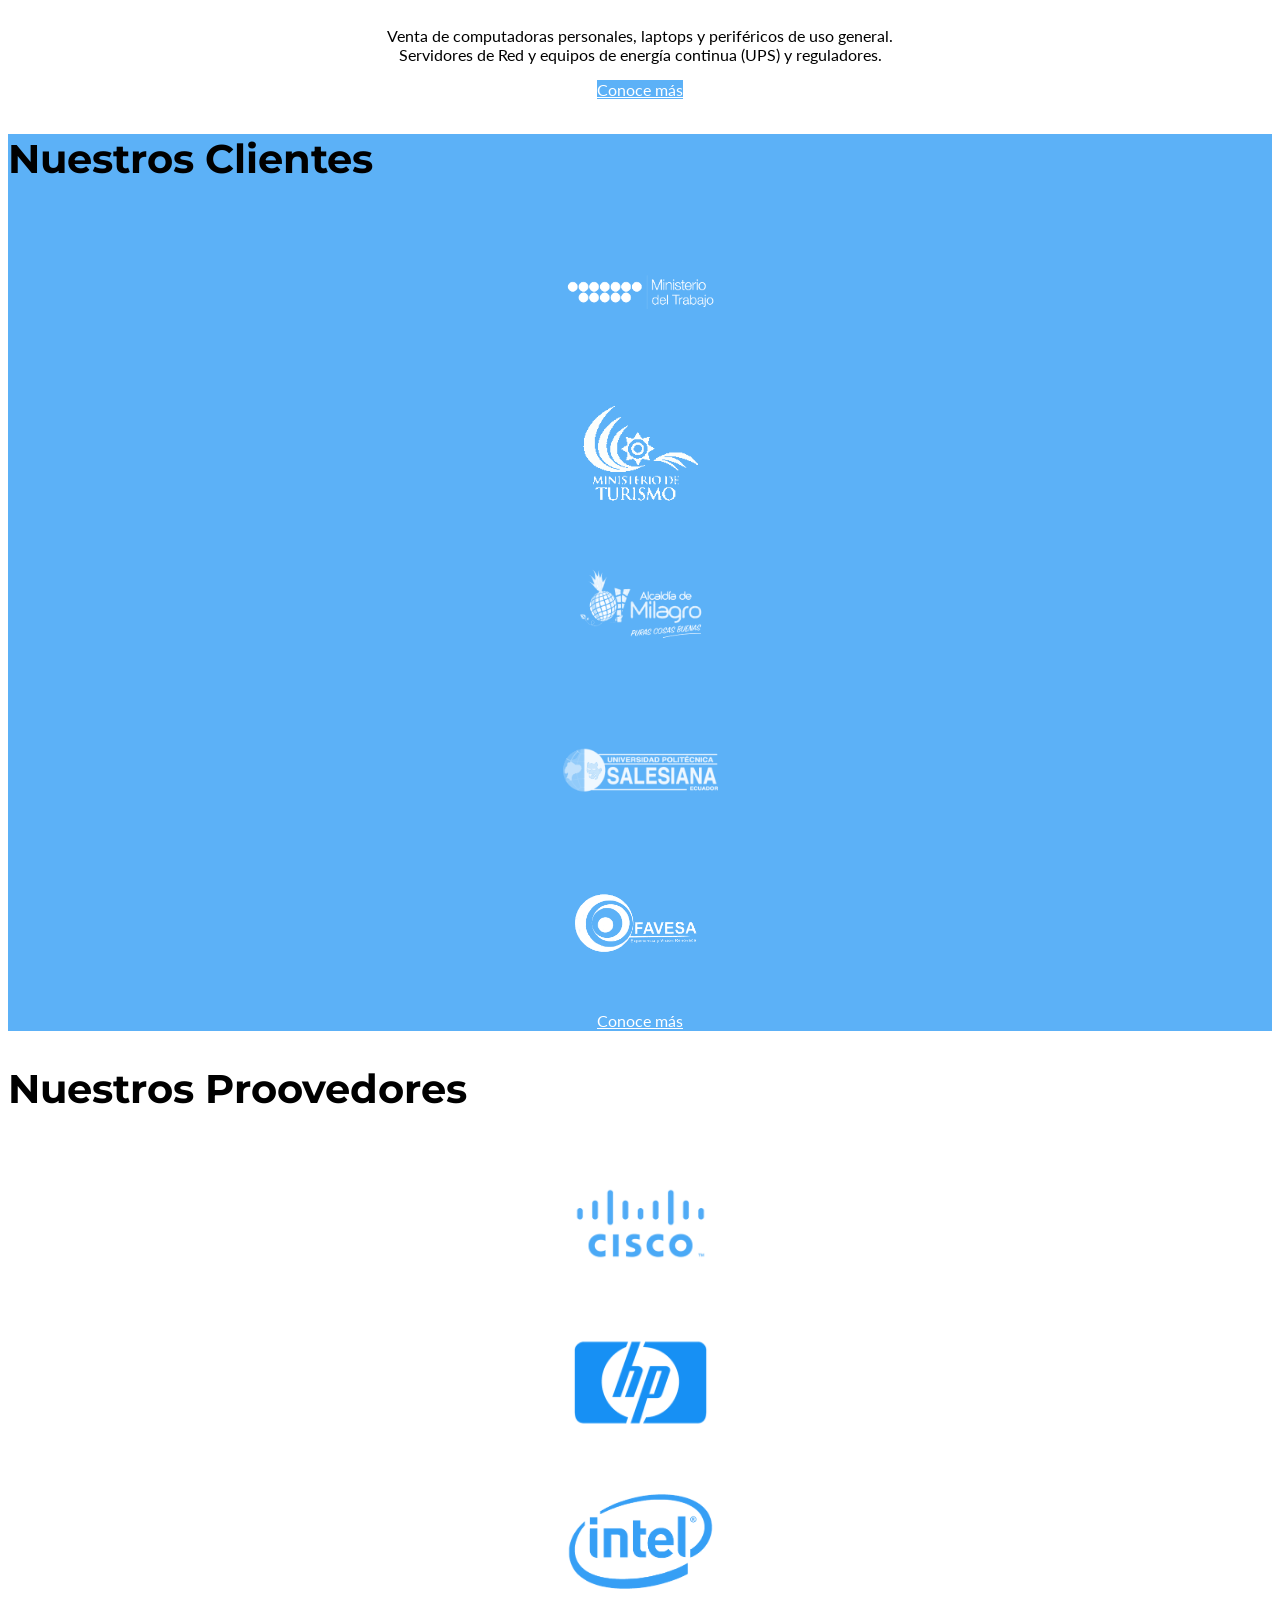
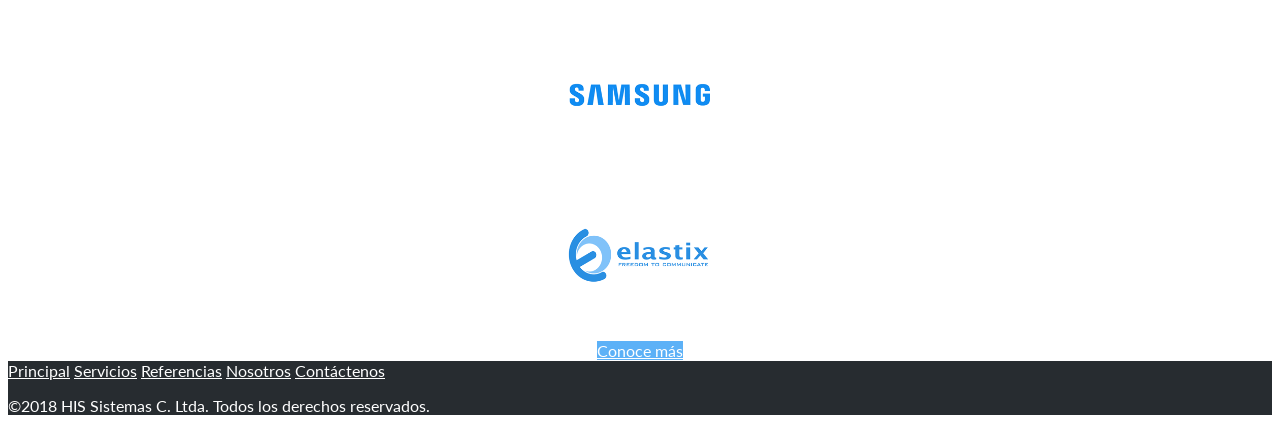
==== commit 41c0f85d: "Ajuste de imagenes y arreglo en el pagina principal" ====
--- a/Pagina Web/html/index.html
+++ b/Pagina Web/html/index.html
@@ -21,105 +21,104 @@
 					</header>
 				</div>
 
-				<hr class="d-none d-md-block" id="line">
+				<hr class="d-none d-md-block m-auto" id="line">
 				<nav class="navbar navbar-expand-md navbar-light col">
-						<a class="navbar-brand d-md-none d-sm-block" href="index.html"><img class="img-fluid" src="../img/logo-icono.png" alt="logoHIS"></a>
-						<button class="navbar-toggler" type="button" data-toggle="collapse" data-target="#menuPrincipal">
-						<span class="navbar-toggler-icon"></span>
-						</button>
-						<div id="menuPrincipal" class="collapse navbar-collapse justify-content-between">
-							<ul class="list-inline navbar-nav">
-								<li class="list-inline-item nav-item active"><a class="lato nav-link" href="index.html">Principal</a></li>
-								<li class="list-inline-item nav-item"><a class="lato nav-link" href="services.html">Servicios</a></li>
-								<li class="list-inline-item nav-item"><a class="lato nav-link" href="news.html">Referencias</a></li>
-								<li class="list-inline-item nav-item"><a class="lato nav-link" href="us.html">Nosotros</a></li>
-								<li class="list-inline-item nav-item"><a class="lato nav-link" href="contactus.html">Contáctenos</a></li>
-							</ul>
-							<form class="form-inline my-lg-3">
-							  <input class="form-control mr-2" type="search" placeholder="Buscar..." aria-lael="Search">
-							  <a href="search.html" class="lato btn btn-info" type="submit">Buscar</a>
-							</form>
-						</div>
-					</nav>
+					<a class="navbar-brand d-md-none d-sm-block" href="index.html"><img class="img-fluid" src="../img/logo-icono.png" alt="logoHIS"></a>
+					<button class="navbar-toggler" type="button" data-toggle="collapse" data-target="#menuPrincipal">
+					<span class="navbar-toggler-icon"></span>
+					</button>
+					<div id="menuPrincipal" class="collapse navbar-collapse justify-content-between">
+						<ul class="list-inline navbar-nav">
+							<li class="list-inline-item nav-item active"><a class="lato nav-link" href="index.html">Principal</a></li>
+							<li class="list-inline-item nav-item"><a class="lato nav-link" href="services.html">Servicios</a></li>
+							<li class="list-inline-item nav-item"><a class="lato nav-link" href="news.html">Referencias</a></li>
+							<li class="list-inline-item nav-item"><a class="lato nav-link" href="us.html">Nosotros</a></li>
+							<li class="list-inline-item nav-item"><a class="lato nav-link" href="contactus.html">Contáctenos</a></li>
+						</ul>
+						<form class="form-inline my-lg-2">
+						  <input class="form-control mr-2" type="search" placeholder="Buscar..." aria-lael="Search">
+						  <a href="search.html" class="lato btn btn-info" type="submit">Buscar</a>
+						</form>
+					</div>
+				</nav>
 			</div>
 		</div>
 	</div>
 	<div class="container-fluid">
 		<div class="row" >
-			<section id="productos" class="col col-12">
-				<div class="producto row">
+			<section class="col col-12">
+				<div id="producto1"  class="row">
 					<div class="p-0 col col-12 col-sm-12 col-md-12 col-lg-7 col-xl-8">
-						<img class="img-fluid" src="https://via.placeholder.com/1000x500" alt="producto1">
+						<img class="img-fluid" src="../img/slides/proyectoraula.jpg" alt="producto1">
 					</div>
 					<div class="col col-12 col-sm-12 col-md-12 col-lg-5 col-xl-4">
-						<div class="prod row align-middle">
-							<div class="tituloP col col-12">
-								<h1 class="mont">
+						<div id="prodDato1 wl" class="row">
+							<div class="tituloP center col col-12">
+								<h1 class="mont wl">
 									PROYECTORES Y PIZARRAS DIGITALES
 								</h1>
 							</div>
-							<div class="textoP col col-12 d-none d-lg-block">
-								<h2 class="rale">
+							<div class="textoP center col col-12 d-none d-lg-block">
+								<h2 class="rale wl">
 									Para instituciones educativas y compañías
 								</h2>
 							</div>
-							<div class="boton col col-12">
-								<a href="contactus.html" class="lato btn btn-info">Contáctenos</a>
-							</div>
-						</div>
-
-					</div>
-				</div>
-				<div class="producto row">
+							<div class="center col col-12">
+								<a href="contactus.html" class="lato btn btn1">Contáctenos</a>
+							</div>
+						</div>
+
+					</div>
+				</div>
+				<div id="producto2" class="row">
 					<div class="p-0 col col-12 col-sm-12 col-md-12 col-lg-7 col-xl-8">
-						<img class="img-fluid" src="https://via.placeholder.com/1000x500" alt="producto2">
+						<img class="img-fluid" src="../img/slides/datacenter.jpg" alt="producto2">
 					</div>
 					<div class="col col-12 col-sm-12 col-md-12 col-lg-5 col-xl-4">
-						<div class="prod row align-middle">
-							<div class="tituloP col col-12">
-								<h1 class="mont">
+						<div id="prodDato2" class="row">
+							<div class="tituloP center col col-12">
+								<h1 class="mont wl">
 									DATA CENTER Y CABLEADO ESTRUCTURADO
 								</h1>
 							</div>
-							<div class="textoP col col-12 d-none d-lg-block">
-								<h2 class="rale">
+							<div class="textoP center col col-12 d-none d-lg-block">
+								<h2 class="rale wl">
 									En instituciones educativas, compañias y oficinas
 								</h2>
 							</div>
-							<div class="boton col col-12">
-								<a href="contactus.html" class="lato btn btn-info">Contáctenos</a>
-							</div>
-						</div>
-					</div>
-
-				</div>
-				<div class="producto row">
+							<div class="center col col-12">
+								<a href="contactus.html" class="lato btn btn1">Contáctenos</a>
+							</div>
+						</div>
+					</div>
+
+				</div>
+				<div id="producto3" class="row">
 					<div class="p-0 col col-12 col-sm-12 col-md-12 col-lg-7 col-xl-8">
-						<img class="img-fluid" src="https://via.placeholder.com/1000x500" alt="producto3">
+						<img class="img-fluid" src="../img/slides/equiposcomp.jpg" alt="producto3">
 					</div>
 					<div class="col col-12 col-sm-12 col-md-12 col-lg-5 col-xl-4">
-						<div class="prod row">
-							<div class="tituloP col col-12">
-								<h1 class="mont center">
+						<div id="prodDato3 wl" class="row">
+							<div class="tituloP center col col-12">
+								<h1 class="mont wl">
 									VENTAS DE EQUIPOS DE COMPUTACIÓN
 								</h1>
 							</div>
-							<div class="textoP col col-12 d-none d-lg-block">
-								<h2 class="rale">
+							<div class="textoP center col col-12 d-none d-lg-block">
+								<h2 class="rale wl">
 									Monitores, CPU's, Teclados, Ratones, Parlantes y mucho más
 								</h2>
 							</div>
-							<div class="boton col col-12">
-								<a href="contactus.html" class="lato btn btn-info">Contáctenos</a>
-							</div>
-						</div>
-					</div>
-
+							<div class="center col col-12">
+								<a href="contactus.html" class="lato btn btn1">Contáctenos</a>
+							</div>
+						</div>
+					</div>
 				</div>
 			</section>
 		</div>
 		
-		<div class="row mt-3 mt-lg-5" id="servicios">
+		<div class="row pt-3 pt-lg-5 pb-3 pb-lg-5" id="servicios">
 			<section class="col col-12">
 				<div class="row" id="serviciosImg">
 					<div class="col col-12">
@@ -127,17 +126,17 @@
 					</div>
 					<div class="serviceHolder col col-12 col-sm-12 col-lg-4">
 						<div class="row">
-							<div class="imgen col col-12">
-								<img class="ik" src="../img/cabEstruc.png" alt="service1">
-							</div>
-	
-							<div class="tituloP col col-12">
+							<div class="center col col-12">
+								<img class="ik" src="../img/servicios/cabEstruc.png" alt="service1">
+							</div>
+	
+							<div class="center col col-12">
 								<h2 class="rale">
 									Cableado Estructurado	
 								</h2>
 							</div>
 	
-							<div class="textoP col col-12">
+							<div class="center col col-12">
 								<p class="lato d-none d-md-block">
 									HIS Sistemas ofrece una solución completa para sistemas de cableado para redes lan y eléctricas.
 									<br>
@@ -151,17 +150,17 @@
 					</div>
 					<div class="serviceHolder col col-12 col-sm-12 col-lg-4">
 						<div class="row">
-							<div class="imgen col col-12">
-								<img class="ik" src="../img/sopTec.png" alt="service3">
-							</div>
-	
-							<div class="tituloP col col-12">
+							<div class="center col col-12">
+								<img class="ik" src="../img/servicios/sopTec.png" alt="service3">
+							</div>
+	
+							<div class="center col col-12">
 								<h2 class="rale">
 									Soporte Técnico	
 								</h2>
 							</div>
 	
-							<div class="textoP col col-12">
+							<div class="center col col-12">
 								<p class="lato d-none d-md-block">
 									Soporte Técnico para reparación de equipos, Instalación y configuración de Software.
 								</p>
@@ -171,17 +170,17 @@
 					</div>
 					<div class="serviceHolder col col-12 col-sm-12 col-lg-4">
 						<div class="row">
-							<div class="imgen col col-12">
-								<img class="img-fluid ik" src="../img/eqComp.png" alt="service2">
-							</div>
-	
-							<div class="tituloP col col-12">
+							<div class="center col col-12">
+								<img class="img-fluid ik" src="../img/servicios/eqComp.png" alt="service2">
+							</div>
+	
+							<div class="center col col-12">
 								<h2 class="rale">
 									Equipos de Computación	
 								</h2>
 							</div>
 	
-							<div class="textoP col col-12">
+							<div class="center col col-12">
 								<p class="lato d-none d-md-block">
 									Venta de computadoras personales, laptops y periféricos de uso general.
 									<br>
@@ -192,66 +191,66 @@
 						</div>
 					</div>
 					
-					<div class="boton col col-12">
-						<a class="lato boton btn btn-info" href="services.html">Conoce más</a>
+					<div class="center col col-12">
+						<a class="lato btn btn2" href="services.html">Conoce más</a>
 					</div>
 				</div>
 			</section>
 		</div>
 		
-		<div class="row mt-3 mt-lg-5">
-			<section class="col col-12" id="clientes">
+		<div class="row pt-3 pt-lg-5 pb-3 pb-lg-5" id="clientes">
+			<section class="col col-12">
 				<div class="row" id="clientesHolder">
 					<div class="col col-12">
 						<h1 class="mont">Nuestros Clientes</h1>
 					</div>
-					<div class="imgen col col-6 col-sm-6 col-md-2">
-						<img class="ik" src="../img/minLaborales.jpg" alt="clientes1">
-					</div>
-					<div class="imgen col col-6 col-sm-6 col-md-2">
-						<img class="ik img-fluid" src="../img/minTurismo.jpg" alt="clientes2">
-					</div>
-					<div class="imgen col col-6 col-sm-6 col-md-2">
-						<img class="ik img-fluid" src="../img/alcMilagro.jpg" alt="clientes3">
-					</div>
-					<div class="imgen col col-6 col-sm-6 col-md-2">
-						<img class="ik img-fluid" src="../img/ups.png" alt="clientes4">
-					</div>
-					<div class="imgen col col-6 col-sm-6 col-md-2 d-none d-md--block">
-						<img class="ik img-fluid" src="../img/favesa.png" alt="clientes5">
-					</div>
-				</div>
-				<div class="boton col col-md-6 col-lg-2">
-					<a class="lato btn btn-info" href="news.html">Conoce más</a>
+					<div class="center col col-6 col-sm-6 col-md-2">
+						<img class="ik" src="../img/clientes/minLaborales.png" alt="clientes1">
+					</div>
+					<div class="center col col-6 col-sm-6 col-md-2">
+						<img class="ik" src="../img/clientes/minTurismo.png" alt="clientes2">
+					</div>
+					<div class="center col col-6 col-sm-6 col-md-2">
+						<img class="ik" src="../img/clientes/alcMilagro.png" alt="clientes3">
+					</div>
+					<div class="center col col-6 col-sm-6 col-md-2">
+						<img class="ik" src="../img/clientes/ups.png" alt="clientes4">
+					</div>
+					<div class="center col col-6 col-sm-6 col-md-2 d-none d-md-block">
+						<img class="ik" src="../img/clientes/favesa.png" alt="clientes5">
+					</div>
+				</div>
+				<div class="center col col-md-6 col-lg-2">
+					<a class="lato btn btn3" href="news.html">Conoce más</a>
 				</div>
 
 			</section>
 		</div>
 		
-		<div class="row mt-3 mt-lg-5">
+		<div class="row pt-3 pt-lg-5 pb-3 pb-lg-5">
 			<section class="col col-12" id="proovedores">
 				<div class="row" id="proovedoresHolder">
 					<div class="col col-12">
 						<h1 class="mont">Nuestros Proovedores</h1>
 					</div>
-					<div class="imgen col col-6 col-sm-6 col-md-2">
-						<img class="ik img-fluid" src="https://via.placeholder.com/140x100" alt="clientes1">
-					</div>
-					<div class="imgen col col-6 col-sm-6 col-md-2">
-						<img class="ik img-fluid" src="https://via.placeholder.com/140x100" alt="clientes2">
-					</div>
-					<div class="imgen col col-6 col-sm-6 col-md-2">
-						<img class="ik img-fluid" src="https://via.placeholder.com/140x100" alt="clientes3">
-					</div>
-					<div class="imgen col col-6 col-sm-6 col-md-2">
-						<img class="ik img-fluid" src="https://via.placeholder.com/140x100" alt="clientes4">
-					</div>
-					<div class="imgen col col-6 col-sm-6 col-md-2 d-none d-md--block">
-						<img class="ik img-fluid" src="https://via.placeholder.com/140x100" alt="clientes5">
-					</div>
-				</div>
-				<div class="boton col col-md-6 col-lg-2">
-					<a class="lato btn btn-info" href="services.html">Conoce más</a>
+					<div class="center col col-6 col-sm-6 col-md-2">
+						<img class="ik img-fluid" src="../img/proveedores/cisco_gg.png" alt="clientes1">
+					</div>
+					<div class="center col col-6 col-sm-6 col-md-2">
+						<img class="ik img-fluid" src="../img/proveedores/hp_gg.png" alt="clientes2">
+					</div>
+					<div class="center col col-6 col-sm-6 col-md-2">
+						<img class="ik img-fluid" src="../img/proveedores/intel_gg.png" alt="clientes3">
+					</div>
+					<div class="center col col-6 col-sm-6 col-md-2">
+						<img class="ik img-fluid" src="../img/proveedores/samsung_gg.png" alt="clientes4">
+					</div>
+					<div class="center col col-6 col-sm-6 col-md-2 d-none d-md-block">
+						<img class="ik img-fluid" src="../img/proveedores/elastix_gg.png" alt="clientes5">
+					</div>
+				</div>
+				<div class="center col col-md-6 col-lg-2">
+					<a class="lato btn btn2" href="services.html">Conoce más</a>
 				</div>
 
 			</section>
@@ -259,18 +258,18 @@
 
 	</div>
 	
-	<footer class="footer mt-3 mt-lg-5">
+	<footer class="lato footer">
 		<div class="container">
 			<div class="row pt-5 pb-5">
-				<a class="lato wl col-auto" href="index.html">Principal</a>
-				<a class="lato wl col-auto" href="services.html">Servicios</a>
-				<a class="lato wl col-auto" href="news.html">Referencias</a>
-				<a class="lato wl col-auto" href="us.html">Nosotros</a>
-				<a class="lato wl col-auto" href="contactus.html">Contáctenos</a>
+				<a class="wl col-auto" href="index.html">Principal</a>
+				<a class="wl col-auto" href="services.html">Servicios</a>
+				<a class="wl col-auto" href="news.html">Referencias</a>
+				<a class="wl col-auto" href="us.html">Nosotros</a>
+				<a class="wl col-auto" href="contactus.html">Contáctenos</a>
 			</div>
 			<div class="row">
 				<div class="col">
-					<p class="lato wl">©2018 HIS Sistemas C. Ltda. Todos los derechos reservados.</p>	
+					<p class="wl">©2018 HIS Sistemas C. Ltda. Todos los derechos reservados.</p>	
 				</div>
 			</div>
 		</div>
--- a/Pagina Web/css/header_footer.css
+++ b/Pagina Web/css/header_footer.css
@@ -3,11 +3,12 @@
 font-family: 'Lato', sans-serif;
 font-family: 'Montserrat', sans-serif;
 font-family: 'Raleway', sans-serif;
+Rojito, celestito,gris oscuro, blanquito hueso, gris medio, celestito medio
+#F92222. #5CB1F7, #272C30, #FBFBFB, #9AABB8, #39BDDC
 */
 
-
 #line {
-	border: 1px solid black;
+	border: .5px solid black;
 }
 
 #navbar a, nav input{
@@ -16,9 +17,6 @@
 	text-decoration: none;
 }
 
-#navbar a:hover {
-	background-color: #5CB1F7;
-}
 
 .lato{
 	font-family: 'Lato', sans-serif;
@@ -39,9 +37,45 @@
 }
 
 .footer{
-	background-color: #01090F;
+	background-color: #272C30;
 }
 
 .footer a:hover{
-	color:white;
+	color:#5CB1F7;
+	text-decoration: none;
 }
+
+.btn1{
+	border-color: #39BDDC;
+	color: #5CB1F7;
+}
+
+.btn1:hover{
+	background-color: #5CB1F7;
+	border-color: #39BDDC;
+	color: white;
+}
+
+.btn2{
+	background-color: #5CB1F7;
+	border-color: #39BDDC;
+	color: white;
+}
+
+.btn2:hover{
+	background-color: white;
+	border-color: #39BDDC;
+	color: #5CB1F7;
+}
+
+.btn3{
+	border-color: white;
+	color: white;
+}
+
+.btn3:hover{
+	background-color: white;
+	border-color: #39BDDC;
+	color: #5CB1F7;
+}
+
--- a/Pagina Web/css/index.css
+++ b/Pagina Web/css/index.css
@@ -1,23 +1,34 @@
-
-.tituloP,.textoP,.boton,.imgen{
+.center{
 	margin: auto;
 	text-align: center;
 }
 
+
 .ik{
-	height: 140px;
-	width: 140px;
+	height: 120px;
+	width: 120px;
 }
 
-.tituloP, .textoP{
-	height: 40%;
+.tituloP{
+	height: 30%;
 }
 
-
-.prod{
-	height: 100px;
+.textoP{
+	height: 25%;
 }
 
+#clientes{
+	background-color: #5CB1F7;
+}
+
+div[id^=prodDato]{
+	height: 100px;
+	background-color: black;
+}
+
+div[id^=prodDato]:first-child{
+	max-height: 100%;
+}
 
 h1,h2{
 	font-size: 1rem;
@@ -25,23 +36,27 @@
 
 @media (min-width: 544px) {  
 	h1,h2{font-size: 1.2rem;}
+	.ik{height: 140px;width: 140px;}
 }
  
 /* Medium devices (tablets, 768px and up) The navbar toggle appears at this breakpoint */
 @media (min-width: 768px) {   
 	h1,h2{font-size:1.5rem;}/*1rem = 16px*/
+	.ik{height: 145px;width: 145px;}
 }
  
 /* Large devices (desktops, 992px and up) */
 @media (min-width: 992px) { 
-	.prod {height:100%;}
+	div[id^=prodDato] {height:100%;}
 	h1{font-size:2rem;}/*1rem = 16px*/
 	h2{font-size: 1.75rem}
+	.ik{height: 150px;width: 150px;}
 }
  
 /* Extra large devices (large desktops, 1200px and up) */
 @media (min-width: 1200px) {  
-	.prod {height:100%;} /*1rem = 16px*/    
+	div[id^=prodDato] {height:100%;} /*1rem = 16px*/    
 	h1{font-size:2.5rem;} 
 	h2{font-size: 2rem;}
+	.ik{height: 155px;width: 155px;}
 }
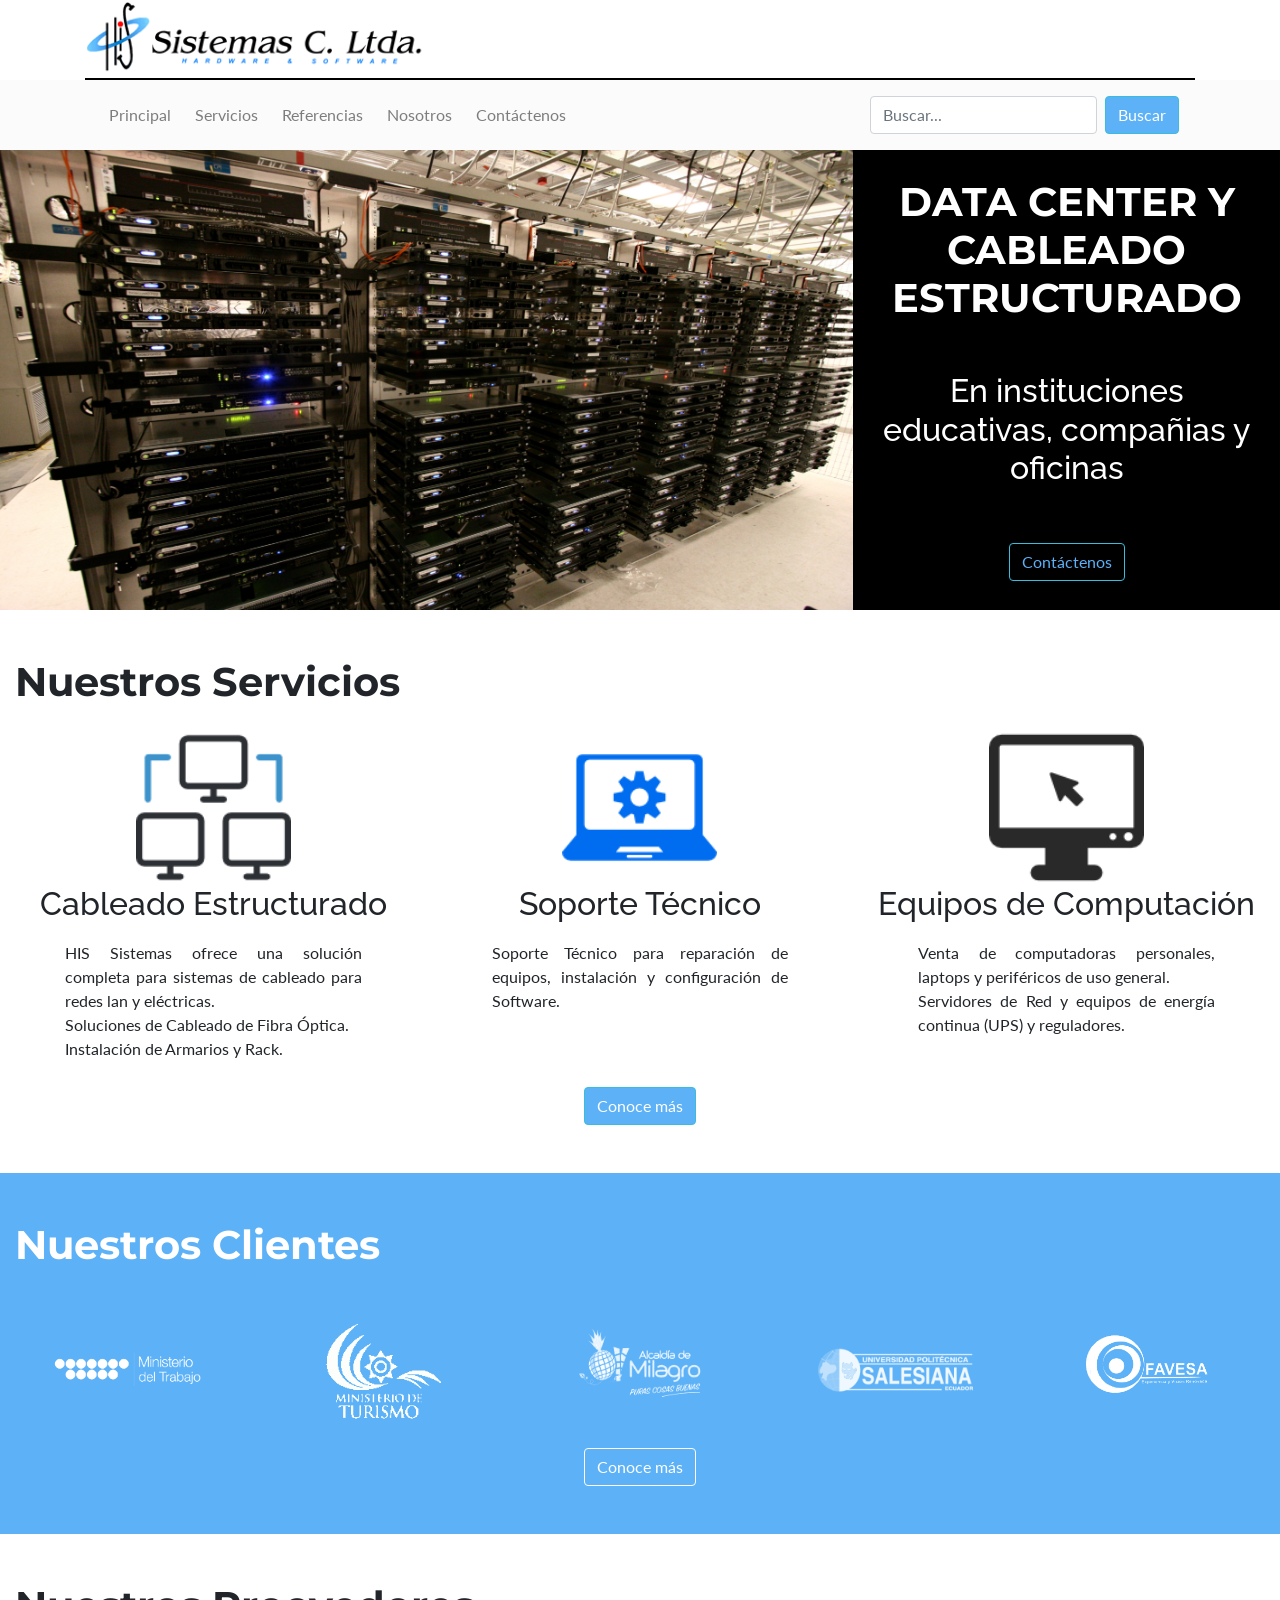
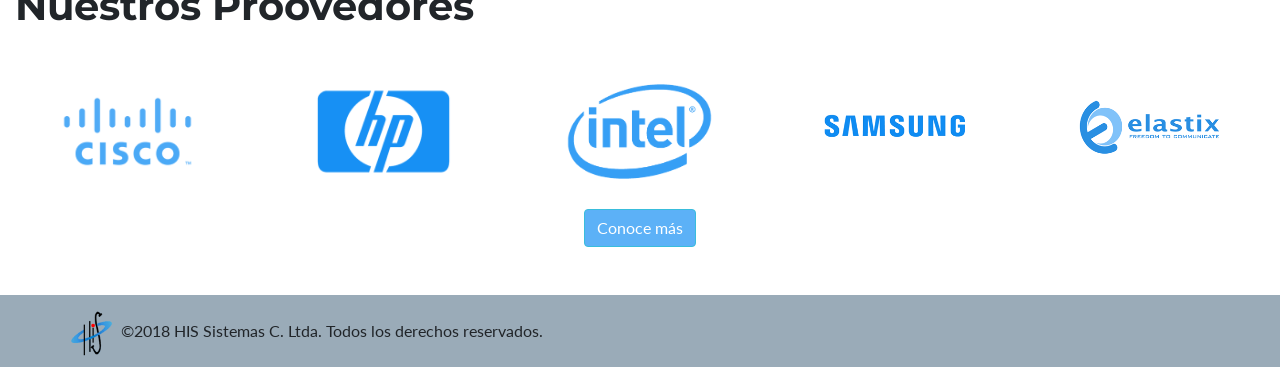
==== commit 17f3c430: "Parte Avance 4" ====
--- a/Pagina Web/html/index.html
+++ b/Pagina Web/html/index.html
@@ -6,13 +6,13 @@
 	<meta name="viewport" content="width=device-width, initial-scale=1, shrink-to-fit=no">
 	<meta name="author" content="Jose Escobar, Fernando Vaca">
 	<title>HIS Sistemas</title>
-	<link rel="stylesheet" href="../css/bootstrap.min.css">
+	<link rel="stylesheet" href="https://stackpath.bootstrapcdn.com/bootstrap/4.1.3/css/bootstrap.min.css" integrity="sha384-MCw98/SFnGE8fJT3GXwEOngsV7Zt27NXFoaoApmYm81iuXoPkFOJwJ8ERdknLPMO" crossorigin="anonymous">
 	<link rel="stylesheet" href="../css/header_footer.css" type="text/css">
 	<link rel="stylesheet" href="../css/index.css" type="text/css">
 </head>
 
 <body>
-	<div class="container">
+	<div id="top" class="container">
 		<div class="row">
 			<div class="col col-12">
 				<div class="row">
@@ -22,29 +22,34 @@
 				</div>
 
 				<hr class="d-none d-md-block m-auto" id="line">
-				<nav class="navbar navbar-expand-md navbar-light col">
-					<a class="navbar-brand d-md-none d-sm-block" href="index.html"><img class="img-fluid" src="../img/logo-icono.png" alt="logoHIS"></a>
-					<button class="navbar-toggler" type="button" data-toggle="collapse" data-target="#menuPrincipal">
-					<span class="navbar-toggler-icon"></span>
-					</button>
-					<div id="menuPrincipal" class="collapse navbar-collapse justify-content-between">
-						<ul class="list-inline navbar-nav">
-							<li class="list-inline-item nav-item active"><a class="lato nav-link" href="index.html">Principal</a></li>
-							<li class="list-inline-item nav-item"><a class="lato nav-link" href="services.html">Servicios</a></li>
-							<li class="list-inline-item nav-item"><a class="lato nav-link" href="news.html">Referencias</a></li>
-							<li class="list-inline-item nav-item"><a class="lato nav-link" href="us.html">Nosotros</a></li>
-							<li class="list-inline-item nav-item"><a class="lato nav-link" href="contactus.html">Contáctenos</a></li>
-						</ul>
-						<form class="form-inline my-lg-2">
-						  <input class="form-control mr-2" type="search" placeholder="Buscar..." aria-lael="Search">
-						  <a href="search.html" class="lato btn btn-info" type="submit">Buscar</a>
-						</form>
-					</div>
-				</nav>
 			</div>
 		</div>
 	</div>
-	<div class="container-fluid">
+	<div class="sticky-top">
+		<div class="container">
+			<nav class="navbar navbar-expand-md navbar-light col">
+				<a class="navbar-brand d-md-none d-sm-block" href="index.html"><img id="logoheader" src="../img/logo-icono.png" alt="logoHIS"></a>
+				<button class="navbar-toggler" type="button" data-toggle="collapse" data-target="#menuPrincipal">
+				<span class="navbar-toggler-icon"></span>
+				</button>
+				<div id="menuPrincipal" class="collapse navbar-collapse justify-content-between">
+					<ul class="lato list-inline navbar-nav">
+						<li class="list-inline-item nav-item"><a class="nav-link" href="index.html">Principal</a></li>
+						<li class="list-inline-item nav-item"><a class="nav-link" href="services.html">Servicios</a></li>
+						<li class="list-inline-item nav-item"><a class="nav-link" href="news.html">Referencias</a></li>
+						<li class="list-inline-item nav-item"><a class="nav-link" href="us.html">Nosotros</a></li>
+						<li class="list-inline-item nav-item"><a class="nav-link" href="contactus.html">Contáctenos</a></li>
+					</ul>
+					<form class="form-inline my-lg-2 lato">
+					  <input class="form-control mr-2" type="search" placeholder="Buscar..." aria-label="Search">
+					  <a href="search.html" class="btn btn2">Buscar</a>
+					</form>
+				</div>
+			</nav>
+		</div>
+	</div>
+		
+	<div class="container-fluid" id="content">
 		<div class="row" >
 			<section class="col col-12">
 				<div id="producto1"  class="row">
@@ -52,7 +57,7 @@
 						<img class="img-fluid" src="../img/slides/proyectoraula.jpg" alt="producto1">
 					</div>
 					<div class="col col-12 col-sm-12 col-md-12 col-lg-5 col-xl-4">
-						<div id="prodDato1 wl" class="row">
+						<div id="prodDato1" class="row">
 							<div class="tituloP center col col-12">
 								<h1 class="mont wl">
 									PROYECTORES Y PIZARRAS DIGITALES
@@ -121,7 +126,7 @@
 		<div class="row pt-3 pt-lg-5 pb-3 pb-lg-5" id="servicios">
 			<section class="col col-12">
 				<div class="row" id="serviciosImg">
-					<div class="col col-12">
+					<div class="col col-12 mb-3">
 						<h1 class="mont">Nuestros Servicios</h1>
 					</div>
 					<div class="serviceHolder col col-12 col-sm-12 col-lg-4">
@@ -136,11 +141,11 @@
 								</h2>
 							</div>
 	
-							<div class="center col col-12">
+							<div class="col col-12">
 								<p class="lato d-none d-md-block">
 									HIS Sistemas ofrece una solución completa para sistemas de cableado para redes lan y eléctricas.
 									<br>
-									Soluciones de Cableado de Fibra Optica.
+									Soluciones de Cableado de Fibra Óptica.
 									<br>
 									Instalación de Armarios y Rack.
 								</p>
@@ -160,9 +165,9 @@
 								</h2>
 							</div>
 	
-							<div class="center col col-12">
+							<div class="col col-12">
 								<p class="lato d-none d-md-block">
-									Soporte Técnico para reparación de equipos, Instalación y configuración de Software.
+									Soporte Técnico para reparación de equipos, instalación y configuración de Software.
 								</p>
 							</div>
 	
@@ -180,7 +185,7 @@
 								</h2>
 							</div>
 	
-							<div class="center col col-12">
+							<div class="col col-12">
 								<p class="lato d-none d-md-block">
 									Venta de computadoras personales, laptops y periféricos de uso general.
 									<br>
@@ -201,8 +206,8 @@
 		<div class="row pt-3 pt-lg-5 pb-3 pb-lg-5" id="clientes">
 			<section class="col col-12">
 				<div class="row" id="clientesHolder">
-					<div class="col col-12">
-						<h1 class="mont">Nuestros Clientes</h1>
+					<div class="col col-12 mb-3">
+						<h1 class="mont wl">Nuestros Clientes</h1>
 					</div>
 					<div class="center col col-6 col-sm-6 col-md-2">
 						<img class="ik" src="../img/clientes/minLaborales.png" alt="clientes1">
@@ -230,7 +235,7 @@
 		<div class="row pt-3 pt-lg-5 pb-3 pb-lg-5">
 			<section class="col col-12" id="proovedores">
 				<div class="row" id="proovedoresHolder">
-					<div class="col col-12">
+					<div class="col col-12 mb-3">
 						<h1 class="mont">Nuestros Proovedores</h1>
 					</div>
 					<div class="center col col-6 col-sm-6 col-md-2">
@@ -260,24 +265,19 @@
 	
 	<footer class="lato footer">
 		<div class="container">
-			<div class="row pt-5 pb-5">
-				<a class="wl col-auto" href="index.html">Principal</a>
-				<a class="wl col-auto" href="services.html">Servicios</a>
-				<a class="wl col-auto" href="news.html">Referencias</a>
-				<a class="wl col-auto" href="us.html">Nosotros</a>
-				<a class="wl col-auto" href="contactus.html">Contáctenos</a>
+			<div class="row">
+				<img class="d-none d-md-block" id="logofooter" src="../img/logo-icono.png" alt="iconHIS">
+				<div class="col p-2">
+					<p class="mt-3">©2018 HIS Sistemas C. Ltda. Todos los derechos reservados.</p>	
+				</div>
 			</div>
-			<div class="row">
-				<div class="col">
-					<p class="wl">©2018 HIS Sistemas C. Ltda. Todos los derechos reservados.</p>	
-				</div>
-			</div>
 		</div>
 	</footer>
 	
 	
-	<script src="../js/jquery-3.3.1.slim.min.js"></script>
-    <script src="../js/bootstrap.min.js"></script>
+	<script src="https://code.jquery.com/jquery-3.3.1.min.js" integrity="sha256-FgpCb/KJQlLNfOu91ta32o/NMZxltwRo8QtmkMRdAu8=" crossorigin="anonymous"></script>
+    <script src="https://cdnjs.cloudflare.com/ajax/libs/popper.js/1.14.3/umd/popper.min.js" integrity="sha384-ZMP7rVo3mIykV+2+9J3UJ46jBk0WLaUAdn689aCwoqbBJiSnjAK/l8WvCWPIPm49" crossorigin="anonymous"></script>
+    <script src="https://stackpath.bootstrapcdn.com/bootstrap/4.1.3/js/bootstrap.min.js" integrity="sha384-ChfqqxuZUCnJSK3+MXmPNIyE6ZbWh2IMqE241rYiqJxyMiZ6OW/JmZQ5stwEULTy" crossorigin="anonymous"></script>
 	<script src="../js/index.js"></script>
   
 	
--- a/Pagina Web/css/header_footer.css
+++ b/Pagina Web/css/header_footer.css
@@ -1,7 +1,10 @@
 @import url('https://fonts.googleapis.com/css?family=Lato|Montserrat|Raleway');
 /*
+Parrafos, botones, etc
 font-family: 'Lato', sans-serif;
+Titulos
 font-family: 'Montserrat', sans-serif;
+Subtitulos y parrafos importantisimos (?)
 font-family: 'Raleway', sans-serif;
 Rojito, celestito,gris oscuro, blanquito hueso, gris medio, celestito medio
 #F92222. #5CB1F7, #272C30, #FBFBFB, #9AABB8, #39BDDC
@@ -11,17 +14,13 @@
 	border: .5px solid black;
 }
 
-#navbar a, nav input{
-	color: black;
-	text-align: center;
-	text-decoration: none;
+.sticky-top{
+	background-color: #FBFBFB;
 }
 
-
-.lato{
-	font-family: 'Lato', sans-serif;
+.sticky-top input,div[class^=container] a,.footer p{
+	font-size: 0.8rem;
 }
-
 
 .mont{
 	font-family: 'Montserrat' ,sans-serif;
@@ -32,18 +31,19 @@
 	font-family: 'Raleway',sans-serif;
 }
 
+.lato{
+	font-family: 'Lato', sans-serif;
+}
+
+
 .wl{
 	color: #FFFFFF;
 }
 
 .footer{
-	background-color: #272C30;
+	background-color: #9AABB8;
 }
 
-.footer a:hover{
-	color:#5CB1F7;
-	text-decoration: none;
-}
 
 .btn1{
 	border-color: #39BDDC;
@@ -54,6 +54,7 @@
 	background-color: #5CB1F7;
 	border-color: #39BDDC;
 	color: white;
+	
 }
 
 .btn2{
@@ -79,3 +80,32 @@
 	color: #5CB1F7;
 }
 
+img[id^=logo]{
+	height: 50px;
+	width: auto;
+	margin-top: 15px;
+}
+
+
+/*Small devices (smartphones, 544 and up)*/
+@media (min-width: 544px) {  
+	.sticky-top input,div[class^=container] a,.footer p{
+		font-size: 0.9rem;
+	}
+}
+
+/* Medium devices (tablets, 768px and up) The navbar toggle appears at this breakpoint */
+@media (min-width: 768px) {
+	.sticky-top input,div[class^=container] a,.footer p{
+		font-size: 1rem;
+	}
+}
+ 
+/* Large devices (desktops, 992px and up) */
+@media (min-width: 992px) { 
+}
+ 
+/* Extra large devices (large desktops, 1200px and up) */
+@media (min-width: 1200px) {     
+	
+}
--- a/Pagina Web/css/index.css
+++ b/Pagina Web/css/index.css
@@ -2,7 +2,6 @@
 	margin: auto;
 	text-align: center;
 }
-
 
 .ik{
 	height: 120px;
@@ -30,32 +29,40 @@
 	max-height: 100%;
 }
 
-h1,h2{
-	font-size: 1rem;
+.serviceHolder p{
+	text-align: justify;
 }
 
+h1{font-size: 1.2rem;}
+h2{font-size: 1rem;}
+
 @media (min-width: 544px) {  
-	h1,h2{font-size: 1.2rem;}
+	h1{font-size: 1.5rem;}
+	h2{font-size: 1.2rem;}
 	.ik{height: 140px;width: 140px;}
+	.serviceHolder p{padding: 10px 50px;}
 }
+
  
 /* Medium devices (tablets, 768px and up) The navbar toggle appears at this breakpoint */
-@media (min-width: 768px) {   
-	h1,h2{font-size:1.5rem;}/*1rem = 16px*/
+@media (min-width: 768px) {
+	h1{font-size:1.75rem;}
+	h2{font-size: 1.5rem}
 	.ik{height: 145px;width: 145px;}
+	.serviceHolder p{padding: 10px 25%;}
 }
  
 /* Large devices (desktops, 992px and up) */
 @media (min-width: 992px) { 
+	h1{font-size:2rem;}
+	h2{font-size: 1.75rem}
 	div[id^=prodDato] {height:100%;}
-	h1{font-size:2rem;}/*1rem = 16px*/
-	h2{font-size: 1.75rem}
 	.ik{height: 150px;width: 150px;}
+	.serviceHolder p{padding: 10px 50px;}
 }
  
 /* Extra large devices (large desktops, 1200px and up) */
-@media (min-width: 1200px) {  
-	div[id^=prodDato] {height:100%;} /*1rem = 16px*/    
+@media (min-width: 1200px) {     
 	h1{font-size:2.5rem;} 
 	h2{font-size: 2rem;}
 	.ik{height: 155px;width: 155px;}
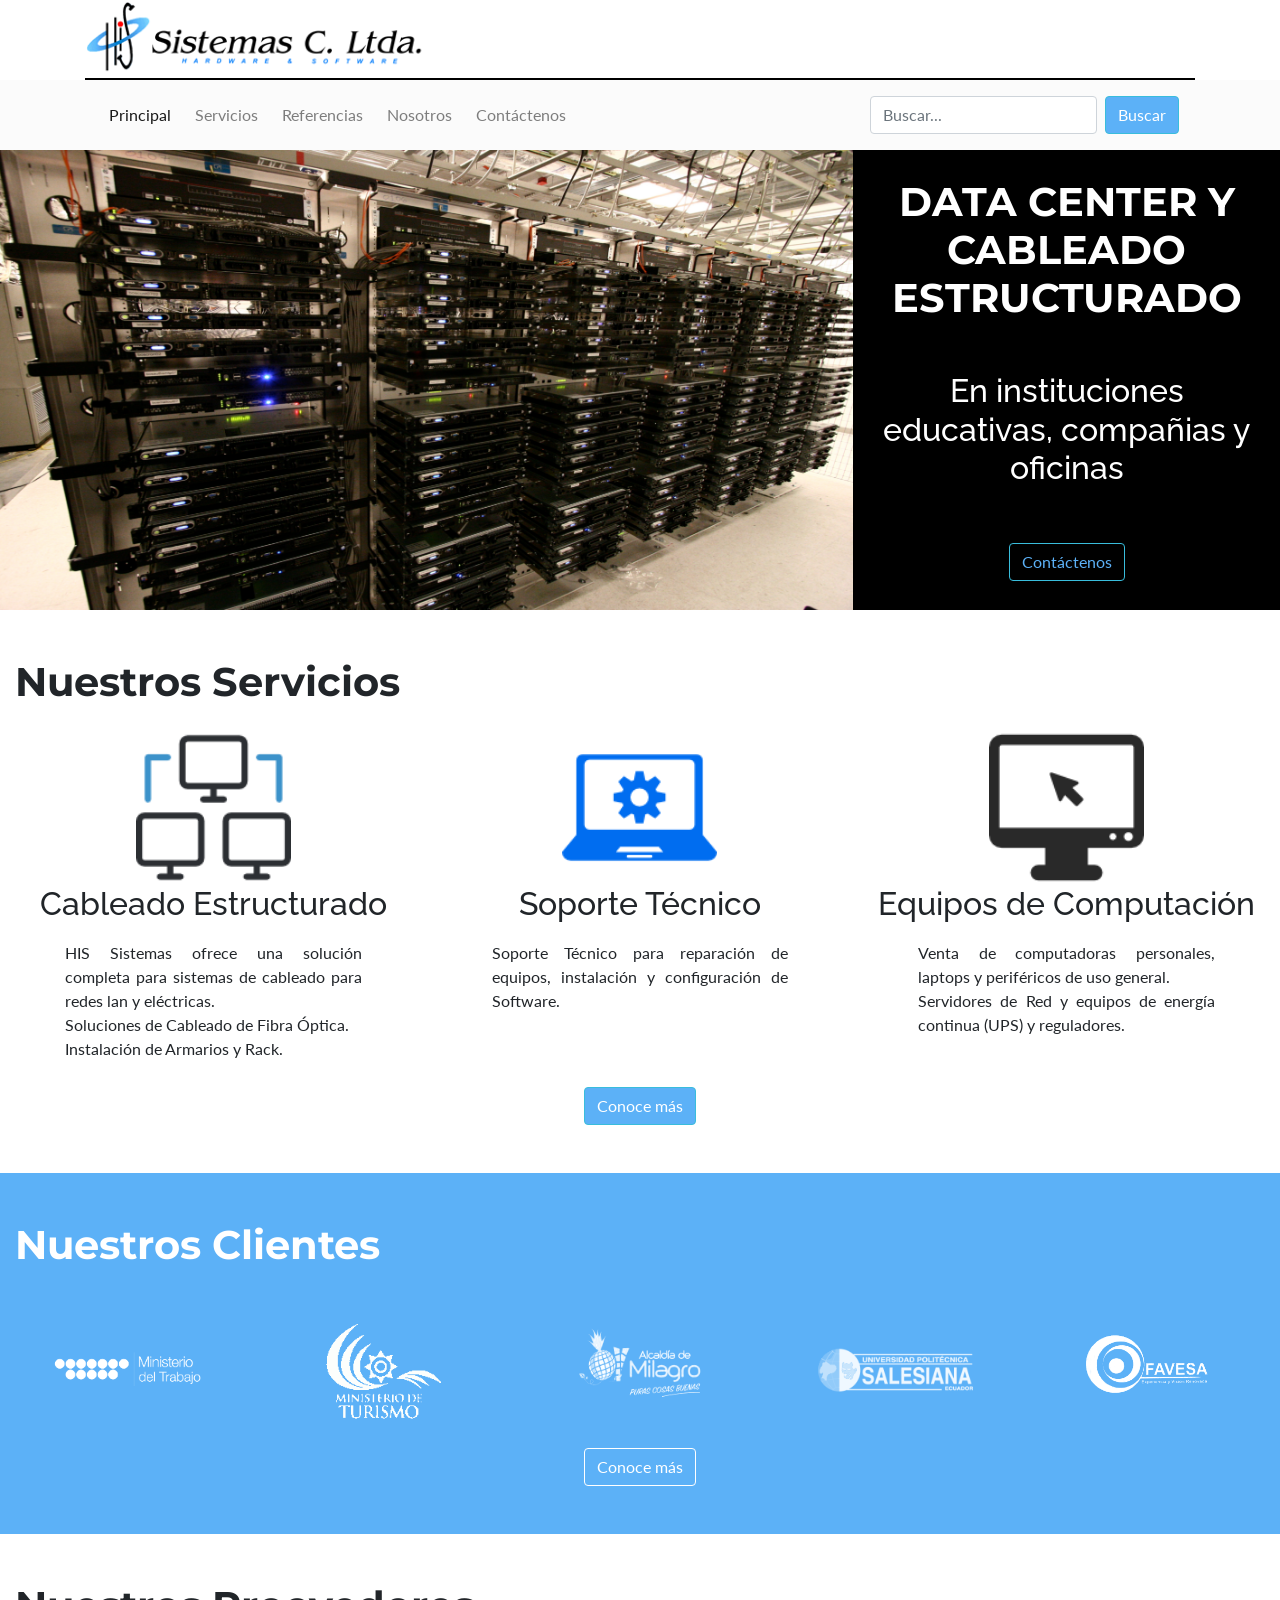
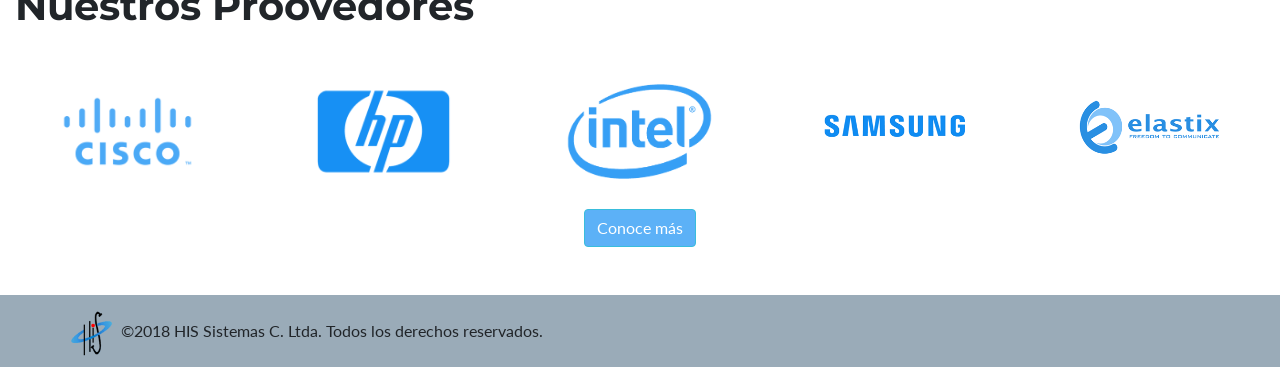
==== commit 7240b0e5: "Arreglos" ====
--- a/Pagina Web/html/index.html
+++ b/Pagina Web/html/index.html
@@ -34,7 +34,7 @@
 				</button>
 				<div id="menuPrincipal" class="collapse navbar-collapse justify-content-between">
 					<ul class="lato list-inline navbar-nav">
-						<li class="list-inline-item nav-item"><a class="nav-link" href="index.html">Principal</a></li>
+						<li class="list-inline-item nav-item active"><a class="nav-link" href="index.html">Principal</a></li>
 						<li class="list-inline-item nav-item"><a class="nav-link" href="services.html">Servicios</a></li>
 						<li class="list-inline-item nav-item"><a class="nav-link" href="news.html">Referencias</a></li>
 						<li class="list-inline-item nav-item"><a class="nav-link" href="us.html">Nosotros</a></li>
@@ -57,14 +57,14 @@
 						<img class="img-fluid" src="../img/slides/proyectoraula.jpg" alt="producto1">
 					</div>
 					<div class="col col-12 col-sm-12 col-md-12 col-lg-5 col-xl-4">
-						<div id="prodDato1" class="row">
+						<div id="prodDato1" class="row wl">
 							<div class="tituloP center col col-12">
-								<h1 class="mont wl">
+								<h1 class="mont">
 									PROYECTORES Y PIZARRAS DIGITALES
 								</h1>
 							</div>
 							<div class="textoP center col col-12 d-none d-lg-block">
-								<h2 class="rale wl">
+								<h2 class="rale">
 									Para instituciones educativas y compañías
 								</h2>
 							</div>
@@ -80,14 +80,14 @@
 						<img class="img-fluid" src="../img/slides/datacenter.jpg" alt="producto2">
 					</div>
 					<div class="col col-12 col-sm-12 col-md-12 col-lg-5 col-xl-4">
-						<div id="prodDato2" class="row">
+						<div id="prodDato2" class="row wl">
 							<div class="tituloP center col col-12">
-								<h1 class="mont wl">
+								<h1 class="mont">
 									DATA CENTER Y CABLEADO ESTRUCTURADO
 								</h1>
 							</div>
 							<div class="textoP center col col-12 d-none d-lg-block">
-								<h2 class="rale wl">
+								<h2 class="rale">
 									En instituciones educativas, compañias y oficinas
 								</h2>
 							</div>
@@ -103,14 +103,14 @@
 						<img class="img-fluid" src="../img/slides/equiposcomp.jpg" alt="producto3">
 					</div>
 					<div class="col col-12 col-sm-12 col-md-12 col-lg-5 col-xl-4">
-						<div id="prodDato3 wl" class="row">
+						<div id="prodDato3" class="row wl">
 							<div class="tituloP center col col-12">
-								<h1 class="mont wl">
+								<h1 class="mont">
 									VENTAS DE EQUIPOS DE COMPUTACIÓN
 								</h1>
 							</div>
 							<div class="textoP center col col-12 d-none d-lg-block">
-								<h2 class="rale wl">
+								<h2 class="rale">
 									Monitores, CPU's, Teclados, Ratones, Parlantes y mucho más
 								</h2>
 							</div>
@@ -279,6 +279,7 @@
     <script src="https://cdnjs.cloudflare.com/ajax/libs/popper.js/1.14.3/umd/popper.min.js" integrity="sha384-ZMP7rVo3mIykV+2+9J3UJ46jBk0WLaUAdn689aCwoqbBJiSnjAK/l8WvCWPIPm49" crossorigin="anonymous"></script>
     <script src="https://stackpath.bootstrapcdn.com/bootstrap/4.1.3/js/bootstrap.min.js" integrity="sha384-ChfqqxuZUCnJSK3+MXmPNIyE6ZbWh2IMqE241rYiqJxyMiZ6OW/JmZQ5stwEULTy" crossorigin="anonymous"></script>
 	<script src="../js/index.js"></script>
+	<script src="../js/busqueda.js"></script>
   
 	
 </body>
--- a/Pagina Web/css/header_footer.css
+++ b/Pagina Web/css/header_footer.css
@@ -9,6 +9,10 @@
 Rojito, celestito,gris oscuro, blanquito hueso, gris medio, celestito medio
 #F92222. #5CB1F7, #272C30, #FBFBFB, #9AABB8, #39BDDC
 */
+.center{
+	margin: auto;
+	text-align: center;
+}
 
 #line {
 	border: .5px solid black;
--- a/Pagina Web/css/index.css
+++ b/Pagina Web/css/index.css
@@ -1,7 +1,3 @@
-.center{
-	margin: auto;
-	text-align: center;
-}
 
 .ik{
 	height: 120px;
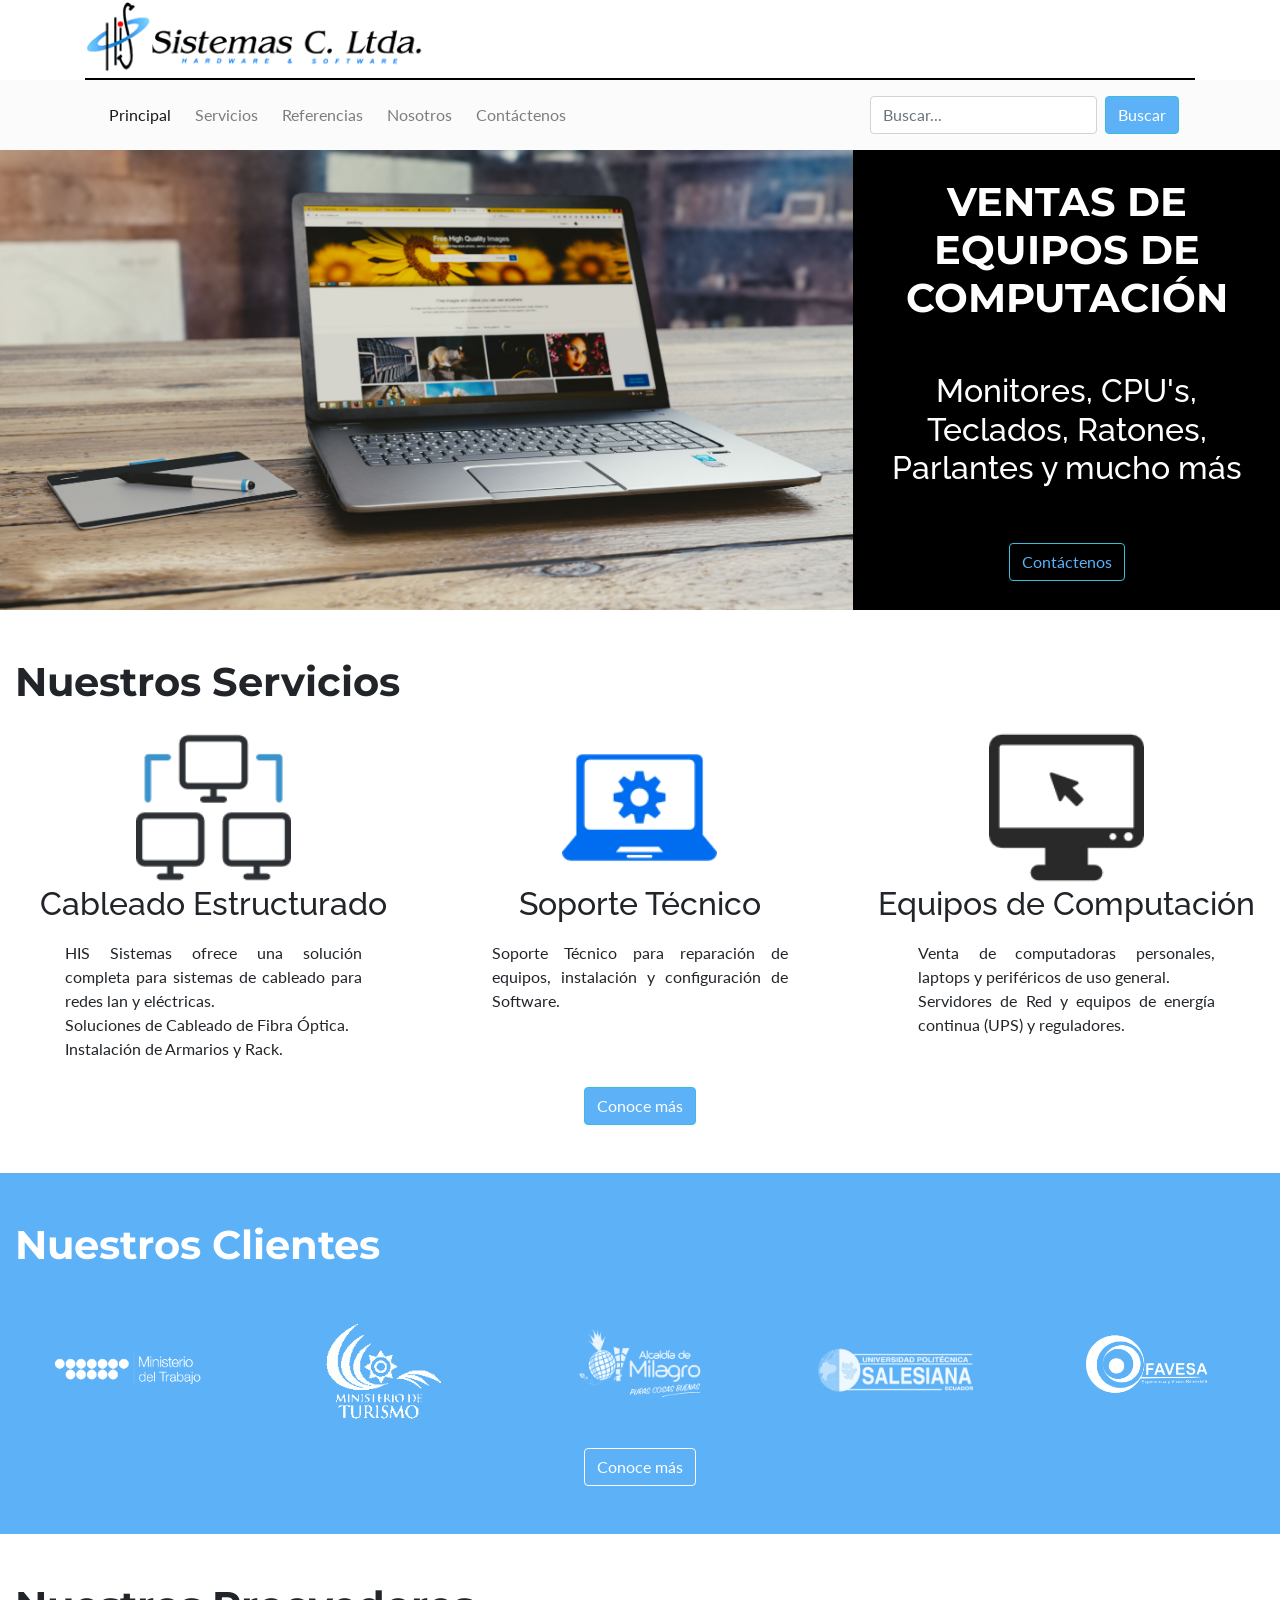
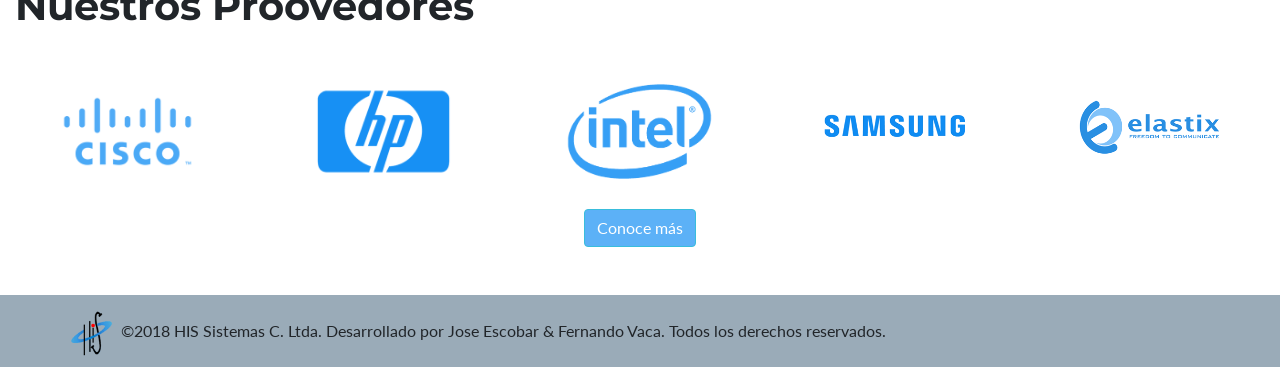
==== commit f8dc99dc: "Buscador casi" ====
--- a/Pagina Web/html/index.html
+++ b/Pagina Web/html/index.html
@@ -34,15 +34,15 @@
 				</button>
 				<div id="menuPrincipal" class="collapse navbar-collapse justify-content-between">
 					<ul class="lato list-inline navbar-nav">
-						<li class="list-inline-item nav-item active"><a class="nav-link" href="index.html">Principal</a></li>
+						<li class="list-inline-item nav-item"><a class="nav-link" href="index.html">Principal</a></li>
 						<li class="list-inline-item nav-item"><a class="nav-link" href="services.html">Servicios</a></li>
 						<li class="list-inline-item nav-item"><a class="nav-link" href="news.html">Referencias</a></li>
 						<li class="list-inline-item nav-item"><a class="nav-link" href="us.html">Nosotros</a></li>
 						<li class="list-inline-item nav-item"><a class="nav-link" href="contactus.html">Contáctenos</a></li>
 					</ul>
-					<form class="form-inline my-lg-2 lato">
-					  <input class="form-control mr-2" type="search" placeholder="Buscar..." aria-label="Search">
-					  <a href="search.html" class="btn btn2">Buscar</a>
+					<form class="form-inline my-lg-2 lato" action="search.html" method="get">
+						<input class="form-control mr-2" type="search" placeholder="Buscar..." aria-label="Search" name="buscar">
+						<button type="submit" class="btn btn2">Buscar</button>
 					</form>
 				</div>
 			</nav>
@@ -268,18 +268,19 @@
 			<div class="row">
 				<img class="d-none d-md-block" id="logofooter" src="../img/logo-icono.png" alt="iconHIS">
 				<div class="col p-2">
-					<p class="mt-3">©2018 HIS Sistemas C. Ltda. Todos los derechos reservados.</p>	
+					<p class="mt-3">©2018 HIS Sistemas C. Ltda. Desarrollado por Jose Escobar & Fernando Vaca. Todos los derechos reservados.</p>	
 				</div>
 			</div>
 		</div>
 	</footer>
 	
-	
+
 	<script src="https://code.jquery.com/jquery-3.3.1.min.js" integrity="sha256-FgpCb/KJQlLNfOu91ta32o/NMZxltwRo8QtmkMRdAu8=" crossorigin="anonymous"></script>
     <script src="https://cdnjs.cloudflare.com/ajax/libs/popper.js/1.14.3/umd/popper.min.js" integrity="sha384-ZMP7rVo3mIykV+2+9J3UJ46jBk0WLaUAdn689aCwoqbBJiSnjAK/l8WvCWPIPm49" crossorigin="anonymous"></script>
     <script src="https://stackpath.bootstrapcdn.com/bootstrap/4.1.3/js/bootstrap.min.js" integrity="sha384-ChfqqxuZUCnJSK3+MXmPNIyE6ZbWh2IMqE241rYiqJxyMiZ6OW/JmZQ5stwEULTy" crossorigin="anonymous"></script>
+	<script src="../js/general.js"></script>
 	<script src="../js/index.js"></script>
-	<script src="../js/busqueda.js"></script>
+
   
 	
 </body>
